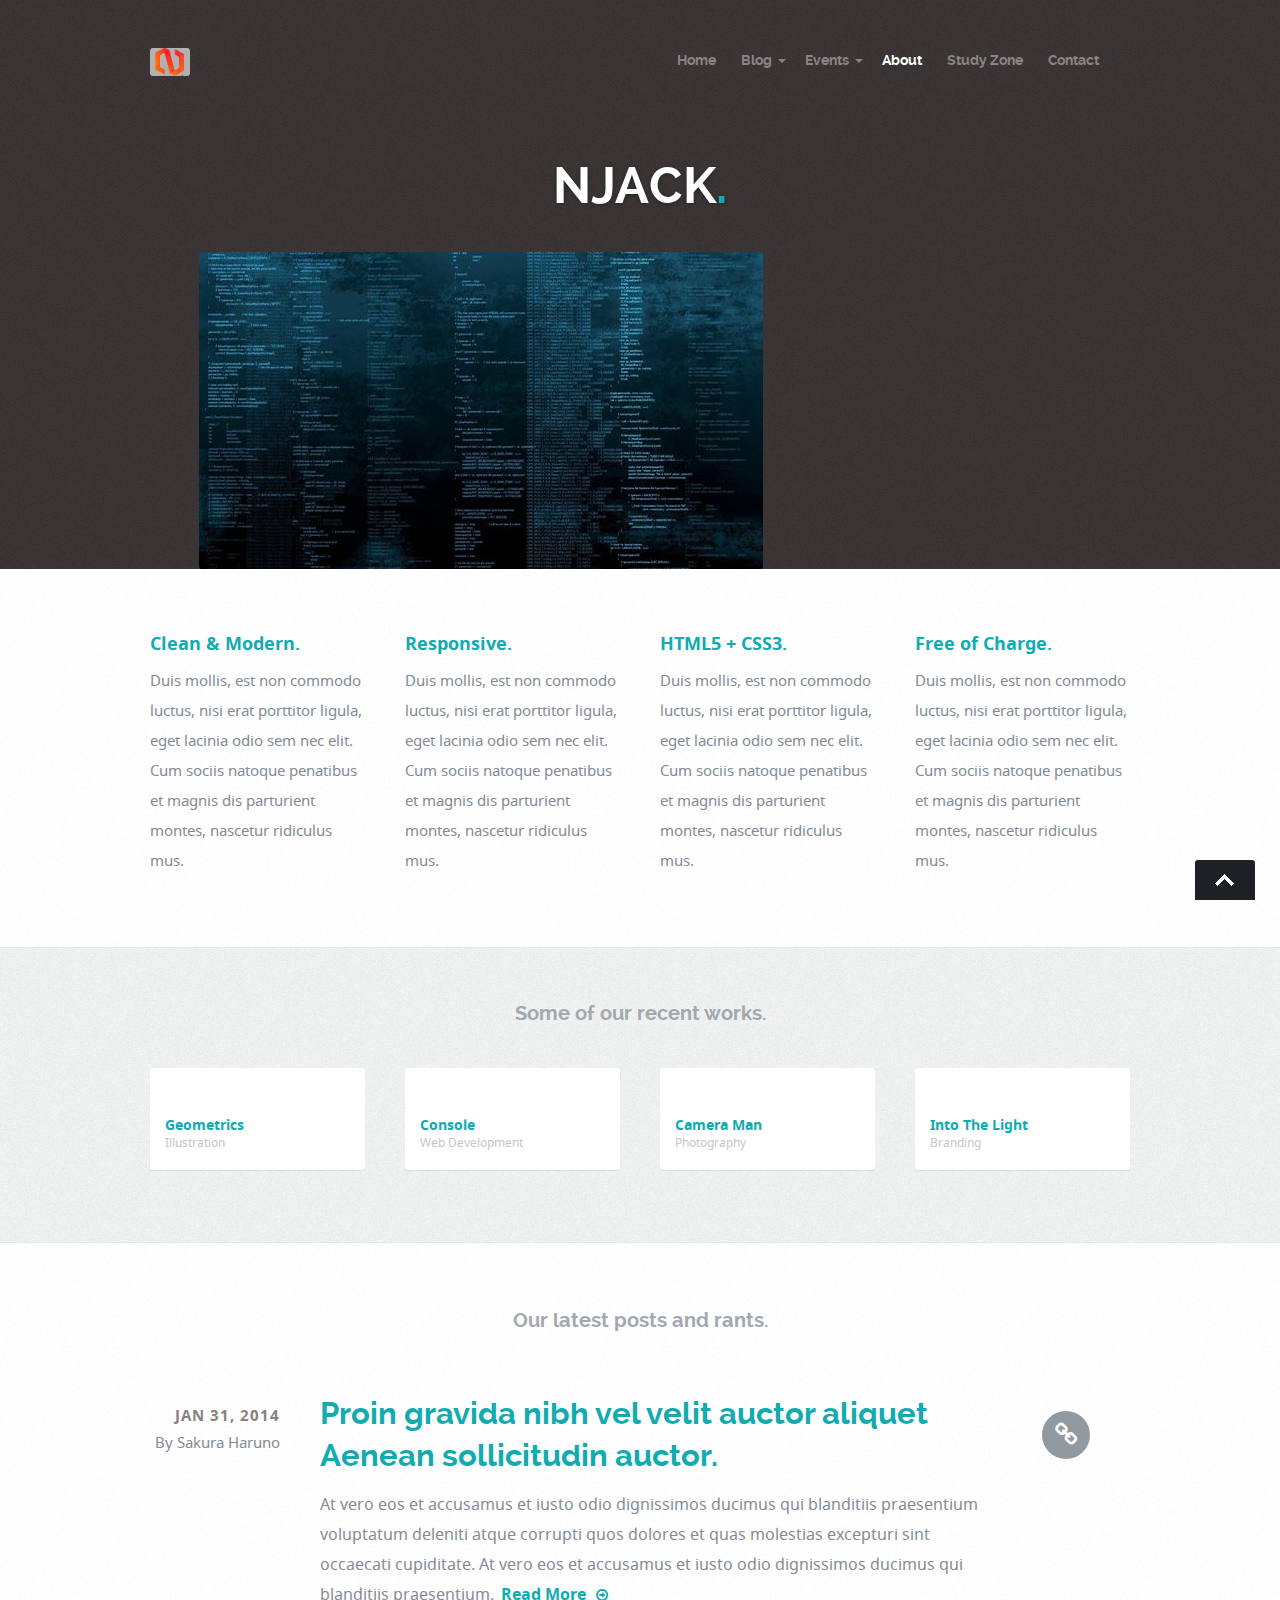
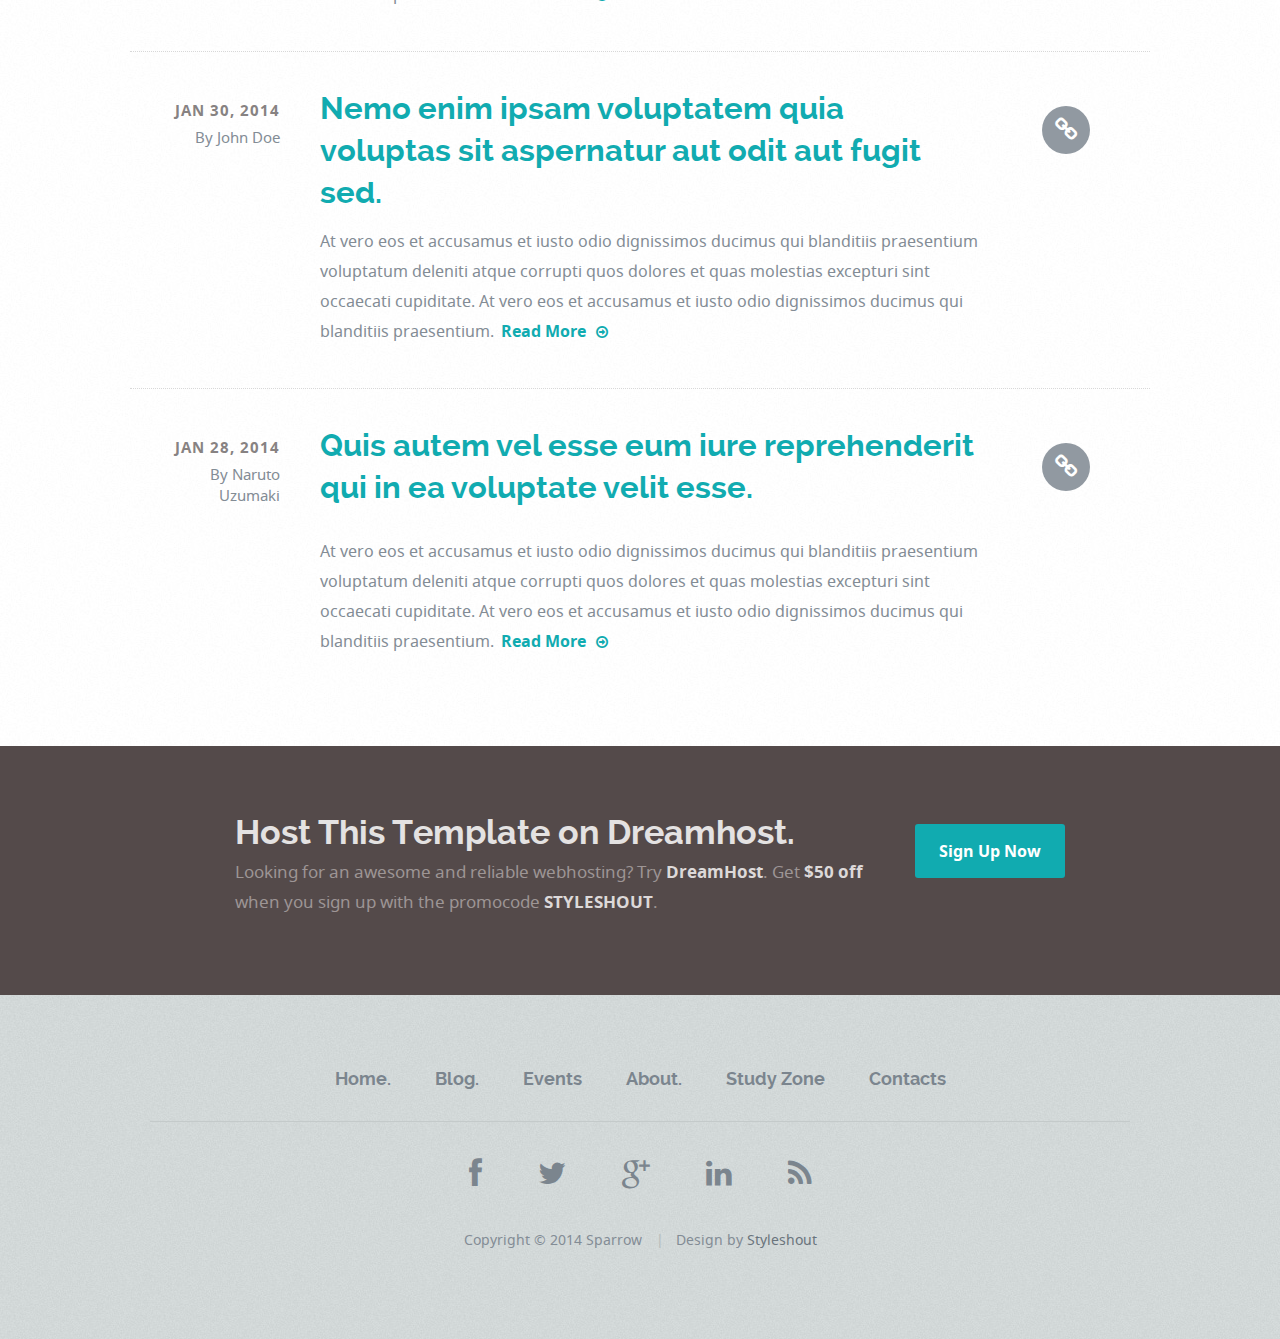
==== sparrow/index.html @ 799240e3 "Putting up the code on github" ====
<!DOCTYPE html>
<!--[if lt IE 8 ]><html class="no-js ie ie7" lang="en"> <![endif]-->
<!--[if IE 8 ]><html class="no-js ie ie8" lang="en"> <![endif]-->
<!--[if (gte IE 8)|!(IE)]><!--><html class="no-js" lang="en"> <!--<![endif]-->
<head>

   <!--- Basic Page Needs
   ================================================== -->
   <meta charset="utf-8">
	<title>NJACK</title>
	<meta name="description" content="">
	<meta name="author" content="">

   <!-- Mobile Specific Metas
   ================================================== -->
	<meta name="viewport" content="width=device-width, initial-scale=1, maximum-scale=1">

	<!-- CSS
    ================================================== -->
   <link rel="stylesheet" href="css/default.css">
	<link rel="stylesheet" href="css/layout.css">
   <link rel="stylesheet" href="css/media-queries.css">

   <!-- Script
   ================================================== -->
	<script src="js/modernizr.js"></script>

   <!-- Favicons
	================================================== -->
	<link rel="shortcut icon" href="favicon.ico" > 

</head>

<body>

   <!-- Header
   ================================================== -->
   <header>

      <div class="row">

         <div class="twelve columns">

            <div class="logo">
               <a href="index.html"><img alt="" src="images/njack_logo.png"></a>
            </div>

            <nav id="nav-wrap">

               <a class="mobile-btn" href="#nav-wrap" title="Show navigation">Show navigation</a>
	            <a class="mobile-btn" href="#" title="Hide navigation">Hide navigation</a>

               <ul id="nav" class="nav">

	               <li><a href="index.html">Home</a></li>
                   <li><span><a href="blog.html">Blog</a></span>
                     <ul>
                        <li><a href="blog.html">Blog Index</a></li>
                        <li><a href="single.html">Post</a></li>
                     </ul>
                  </li>
                  <li><span><a href="portfolio-index.html">Events</a></span>
                     <ul>
                        <li><a href="portfolio-index.html">Events Index</a></li>
                        <li><a href="portfolio.html">Detailed Event</a></li>
                     </ul>
                  </li>
	               <li class="current"><a href="about.html">About</a></li>
                   <li><a href="styles.html">Study Zone</a></li>
                  <li><a href="contact.html">Contact</a></li>
               </ul> <!-- end #nav -->

            </nav> <!-- end #nav-wrap -->

         </div>

      </div>

   </header> <!-- Header End -->

   <!-- Intro Section
   ================================================== -->
   <section id="intro">

      <!-- Flexslider Start-->
	   <div id="intro-slider" class="flexslider">

		   <ul class="slides">

			   <!-- Slide -->
			   <li>
				   <div class="row">
					   <div class="twelve columns">
						   <div class="slider-text">
							   <h1>NJACK<span>.</span></h1>
							  <!-- <p>Aenean condimentum, lacus sit amet luctus lobortis, dolores et quas molestias excepturi
                        enim tellus ultrices elit, amet consequat enim elit noneas sit amet luctu. lacus sit amet luctus lobortis, dolores et quas molestias excepturi
                        enim tellus ultrices elit.</p>-->
						   </div>
                     <div class="slider-image">
                        <img src="images/sliders/wallpaper1.jpg" alt="" />
                     </div>
					   </div>
				   </div>
			   </li>

            <!-- Slide -->
			   <li>
				   <div class="row">
					   <div class="twelve columns">
						   <div class="slider-text">
							   <h1>Not Just Another Computer Science Klub <span>.</span></h1>
							   <!--<p>At vero eos et accusamus et iusto odio dignissimos ducimus qui blanditiis praesentium voluptatum
                        deleniti eos et accusamus. amet consequat enim elit noneas sit amet luctu. lacus sit amet luctus lobortis.
                        Aenean condimentum, lacus sit amet luctus.</p>-->
						   </div>
                     <div class="slider-image">
                        <img src="images/sliders/wallpaper_@.jpg" alt="" />
                     </div>
					   </div>
				   </div>
			   </li>

		   </ul>

	   </div> <!-- Flexslider End-->

   </section> <!-- Intro Section End-->

   <!-- Info Section
   ================================================== -->
   <section id="info">

      <div class="row">

         <div class="bgrid-quarters s-bgrid-halves">

           <div class="columns">
              <h2>Clean & Modern.</h2>

              <p>Duis mollis, est non commodo luctus, nisi erat porttitor ligula, eget lacinia odio sem nec elit.
              Cum sociis natoque penatibus et magnis dis parturient montes, nascetur ridiculus mus.
              </p>
           </div>

           <div class="columns">
              <h2>Responsive.</h2>

              <p>Duis mollis, est non commodo luctus, nisi erat porttitor ligula, eget lacinia odio sem nec elit.
              Cum sociis natoque penatibus et magnis dis parturient montes, nascetur ridiculus mus.
              </p>
           </div>

           <div class="columns s-first">
              <h2>HTML5 + CSS3.</h2>

              <p>Duis mollis, est non commodo luctus, nisi erat porttitor ligula, eget lacinia odio sem nec elit.
              Cum sociis natoque penatibus et magnis dis parturient montes, nascetur ridiculus mus.
              </p>
           </div>

           <div class="columns">
              <h2>Free of Charge.</h2>

              <p>Duis mollis, est non commodo luctus, nisi erat porttitor ligula, eget lacinia odio sem nec elit.
              Cum sociis natoque penatibus et magnis dis parturient montes, nascetur ridiculus mus.
              </p>
           </div>

           </div>

      </div>

   </section> <!-- Info Section End-->

   <!-- Works Section
   ================================================== -->
   <section id="works">

      <div class="row">

         <div class="twelve columns align-center">
            <h1>Some of our recent works.</h1>
         </div>

         <div id="portfolio-wrapper" class="bgrid-quarters s-bgrid-halves">

    		   <div class="columns portfolio-item">
               <div class="item-wrap">
    				   <a href="portfolio.html">
                     <img alt="" src="images/portfolio/geometrics.jpg">
                     <div class="overlay"></div>
                     <div class="link-icon"><i class="fa fa-link"></i></div>
                  </a>
    					<div class="portfolio-item-meta">
    					   <h5><a href="portfolio.html">Geometrics</a></h5>
                     <p>Illustration</p>
    					</div>
               </div>
    			</div>

            <div class="columns portfolio-item">
               <div class="item-wrap">
    				   <a href="portfolio.html">
                     <img alt="" src="images/portfolio/console.jpg">
                     <div class="overlay"></div>
                     <div class="link-icon"><i class="fa fa-link"></i></div>
                  </a>
    					<div class="portfolio-item-meta">
    					   <h5><a href="portfolio.html">Console</a></h5>
                     <p>Web Development</p>
    					</div>
               </div>
    			</div>

            <div class="columns portfolio-item s-first">
               <div class="item-wrap">
    				   <a href="portfolio.html">
                     <img alt="" src="images/portfolio/camera-man.jpg">
                     <div class="overlay"></div>
                     <div class="link-icon"><i class="fa fa-link"></i></div>
                  </a>
    					<div class="portfolio-item-meta">
    					   <h5><a href="portfolio.html">Camera Man</a></h5>
                     <p>Photography</p>
    					</div>
               </div>
    			</div>

            <div class="columns portfolio-item">
               <div class="item-wrap">
    				   <a href="portfolio.html">
                     <img alt="" src="images/portfolio/into-the-light.jpg">
                     <div class="overlay"></div>
                     <div class="link-icon"><i class="fa fa-link"></i></div>
                  </a>
    					<div class="portfolio-item-meta">
    					   <h5><a href="portfolio.html">Into The Light</a></h5>
                     <p>Branding</p>
    					</div>
               </div>
    			</div>

         </div>

      </div>

   </section> <!-- Works Section End-->

   <!-- Journal Section
   ================================================== -->
   <section id="journal">

      <div class="row">
         <div class="twelve columns align-center">
            <h1>Our latest posts and rants.</h1>
         </div>
      </div>

      <div class="blog-entries">

         <!-- Entry -->
         <article class="row entry">

            <div class="entry-header">

               <div class="permalink">
                  <a href="single.html"><i class="fa fa-link"></i></a>
               </div>

               <div class="ten columns entry-title pull-right">
                  <h3><a href="single.html">Proin gravida nibh vel velit auctor aliquet Aenean sollicitudin auctor.</a></h3>
               </div>

               <div class="two columns post-meta end">
                  <p>
                  <time datetime="2014-01-31" class="post-date" pubdate="">Jan 31, 2014</time>
                  <span class="dauthor">By Sakura Haruno</span>
                  </p>
               </div>

            </div>

            <div class="ten columns offset-2 post-content">
               <p>At vero eos et accusamus et iusto odio dignissimos ducimus qui blanditiis praesentium voluptatum
               deleniti atque corrupti quos dolores et quas molestias excepturi sint occaecati cupiditate.
               At vero eos et accusamus et iusto odio dignissimos ducimus qui blanditiis praesentium.
               <a class="more-link" href="single.html">Read More<i class="fa fa-arrow-circle-o-right"></i></a></p>
            </div>

         </article> <!-- Entry End -->

         <!-- Entry -->
         <article class="row entry">

            <div class="entry-header">

               <div class="permalink">
                  <a href="single.html"><i class="fa fa-link"></i></a>
               </div>

               <div class="ten columns entry-title pull-right">
                  <h3><a href="single.html">Nemo enim ipsam voluptatem quia voluptas sit aspernatur aut odit aut fugit sed.</a></h3>
               </div>

               <div class="two columns post-meta end">
                  <p>
                  <time datetime="2014-01-29" class="post-date" pubdate="">Jan 30, 2014</time>
                  <span class="dauthor">By John Doe</span>
                  </p>
               </div>

            </div>

            <div class="ten columns offset-2 post-content">
               <p>At vero eos et accusamus et iusto odio dignissimos ducimus qui blanditiis praesentium voluptatum
               deleniti atque corrupti quos dolores et quas molestias excepturi sint occaecati cupiditate.
               At vero eos et accusamus et iusto odio dignissimos ducimus qui blanditiis praesentium.
               <a class="more-link" href="single.html">Read More<i class="fa fa-arrow-circle-o-right"></i></a></p>
            </div>

         </article> <!-- Entry End -->

         <!-- Entry -->
         <article class="row entry">

            <div class="entry-header">

               <div class="permalink">
                  <a href="single.html"><i class="fa fa-link"></i></a>
               </div>

               <div class="ten columns entry-title pull-right">
                  <h3><a href="blog-single.html">Quis autem vel esse eum iure reprehenderit qui in ea voluptate velit esse.</a></h3>
               </div>

               <div class="two columns post-meta end">
                  <p>
                  <time datetime="2014-01-28" class="post-date" pubdate="">Jan 28, 2014</time>
                  <span class="dauthor">By Naruto Uzumaki</span>
                  </p>
               </div>

            </div>

            <div class="ten columns offset-2 post-content">
               <p>At vero eos et accusamus et iusto odio dignissimos ducimus qui blanditiis praesentium voluptatum
               deleniti atque corrupti quos dolores et quas molestias excepturi sint occaecati cupiditate.
               At vero eos et accusamus et iusto odio dignissimos ducimus qui blanditiis praesentium.
               <a class="more-link" href="single.html">Read More<i class="fa fa-arrow-circle-o-right"></i></a></p>
            </div>

         </article> <!-- Entry End -->

      </div> <!-- Entries End -->

   </section> <!-- Journal Section End-->

   <!-- Call-To-Action Section
   ================================================== -->
   <section id="call-to-action">

      <div class="row">

         <div class="eight columns offset-1">

            <h1><a href="http://www.dreamhost.com/r.cgi?287326|STYLESHOUT">Host This Template on Dreamhost.</a></h1>
            <p>Looking for an awesome and reliable webhosting? Try <a href="http://www.dreamhost.com/r.cgi?287326|STYLESHOUT"><span>DreamHost</span></a>.
					Get <span>$50 off</span> when you sign up with the promocode <span>STYLESHOUT</span>. 
					<!-- Simply type	the promocode in the box labeled “Promo Code” when placing your order. --></p>

         </div>

         <div class="three columns action">

            <a href="http://www.dreamhost.com/r.cgi?287326|STYLESHOUT" class="button">Sign Up Now</a>

         </div>

      </div>

   </section> <!-- Call-To-Action Section End-->

   <!-- footer
   ================================================== -->
   <footer>

      <div class="row">

         <div class="twelve columns">

            <ul class="footer-nav">
					<li><a href="#">Home.</a></li>
              	<li><a href="#">Blog.</a></li>
              	<li><a href="#">Events</a></li>
              	<li><a href="#">About.</a></li>
              	<li><a href="#">Study Zone</a></li>
               <li><a href="#">Contacts</a></li>
            </ul>

            <ul class="footer-social">
               <li><a href="#"><i class="fa fa-facebook"></i></a></li>
               <li><a href="#"><i class="fa fa-twitter"></i></a></li>
               <li><a href="#"><i class="fa fa-google-plus"></i></a></li>
               <li><a href="#"><i class="fa fa-linkedin"></i></a></li>
               <li><a href="#"><i class="fa fa-rss"></i></a></li>
            </ul>

            <ul class="copyright">
               <li>Copyright &copy; 2014 Sparrow</li> 
               <li>Design by <a href="http://www.styleshout.com/">Styleshout</a></li>               
            </ul>

         </div>

         <div id="go-top" style="display: block;"><a title="Back to Top" href="#">Go To Top</a></div>

      </div>

   </footer> <!-- Footer End-->

   <!-- Java Script
   ================================================== -->
   <script src="http://ajax.googleapis.com/ajax/libs/jquery/1.10.2/jquery.min.js"></script>
   <script>window.jQuery || document.write('<script src="js/jquery-1.10.2.min.js"><\/script>')</script>
   <script type="text/javascript" src="js/jquery-migrate-1.2.1.min.js"></script>

   <script src="js/jquery.flexslider.js"></script>
   <script src="js/doubletaptogo.js"></script>
   <script src="js/init.js"></script>

</body>

</html>
---- sparrow/css/default.css ----
/*
=====================================================================
*   Sparrow v1.0 Default Stylesheet
*   url: styleshout.com
*   02-07-2014
=====================================================================

TOC:
a. Webfonts and Icon fonts
b. Reset
c. Default Styles
   1. Basic
   2. Typography
   3. Links
   4. Images
   5. Buttons
   6. Forms
d. Grid
e. Others
   1. Clearing
   2. Misc

=====================================================================  */

/* ------------------------------------------------------------------ */
/* a. Webfonts and Icon fonts
 ------------------------------------------------------------------ */

@import url("fonts.css");
@import url("font-awesome/css/font-awesome.min.css");

/* ------------------------------------------------------------------
/* b. Reset
      Adapted from:
      Normalize.css - https://github.com/necolas/normalize.css/
      HTML5 Doctor Reset - html5doctor.com/html-5-reset-stylesheet/
/* ------------------------------------------------------------------ */

html, body, div, span, object, iframe,
h1, h2, h3, h4, h5, h6, p, blockquote, pre,
abbr, address, cite, code,
del, dfn, em, img, ins, kbd, q, samp,
small, strong, sub, sup, var,
b, i,
dl, dt, dd, ol, ul, li,
fieldset, form, label, legend,
table, caption, tbody, tfoot, thead, tr, th, td,
article, aside, canvas, details, figcaption, figure,
footer, header, hgroup, menu, nav, section, summary,
time, mark, audio, video {
   margin: 0;
   padding: 0;
   border: 0;
   outline: 0;
   font-size: 100%;
   vertical-align: baseline;
   background: transparent;
}

article,aside,details,figcaption,figure,
footer,header,hgroup,menu,nav,section {
   display: block;
}

audio,
canvas,
video {
   display: inline-block;
}

audio:not([controls]) {
   display: none;
   height: 0;
}

[hidden] { display: none; }

code, kbd, pre, samp {
   font-family: monospace, serif;
   font-size: 1em;
}

pre {
   white-space: pre;
   white-space: pre-wrap;
   word-wrap: break-word;
}

blockquote, q { quotes: &#8220 &#8220; }

blockquote:before, blockquote:after,
q:before, q:after {
   content: '';
   content: none;
}

ins {
   background-color: #ff9;
   color: #000;
   text-decoration: none;
}

mark {
   background-color: #A7F4F6;
   color: #555;
}

del { text-decoration: line-through; }

abbr[title], dfn[title] {
   border-bottom: 1px dotted;
   cursor: help;
}

table {
   border-collapse: collapse;
   border-spacing: 0;
}


/* ------------------------------------------------------------------ */
/* c. Default and Basic Styles
      Adapted from:
      Skeleton CSS Framework - http://www.getskeleton.com/
      Typeplate Typographic Starter Kit - http://typeplate.com/
/* ------------------------------------------------------------------ */

/*  1. Basic  ------------------------------------------------------- */

*,
*:before,
*:after {
   -moz-box-sizing: border-box;
   -webkit-box-sizing: border-box;
   box-sizing: border-box;
}

html { font-size: 62.5%; }

body {
   background: #fff;
   font-family: notosans-regular, sans-serif;
   font-size: 15px;
   line-height: 30px;
	color: #838C95;

   -webkit-font-smoothing: antialiased; /* Fix for webkit rendering */
	-webkit-text-size-adjust: 100%;
}

/*  2. Typography
       Vertical rhythm with leading derived from 6
--------------------------------------------------------------------- */

h1, h2, h3, h4, h5, h6 {
   color: #313131;
	font-family: raleway-bold, sans-serif;
}
h1 a, h2 a, h3 a, h4 a, h5 a, h6 a { font-weight: inherit; }
h1 { font-size: 42px; line-height: 48px; margin-bottom: 12px;}
h2 { font-size: 30px; line-height: 42px; margin-bottom: 6px; }
h3 { font-size: 24px; line-height: 30px; margin-bottom: 12px; }
h4 { font-size: 21px; line-height: 30px; margin-bottom: 6px; }
h5 { font-size: 18px; line-height: 30px; }
h6 { font-size: 14px; line-height: 30px; }
.subheader { }

p { margin: 0 0 30px 0; }
p img { margin: 0; }
p.lead {
   font: 20px/36px raleway-regular, sans-serif;
   margin-bottom: 18px;
   color: #9FA5AD;
}

/* for 'em' and 'strong' tags, font-size and line-height should be same with
the body tag due to rendering problems in some browsers */
em { font: 15px/30px notosans-italic, sans-serif; }
strong, b { font: 15px/30px notosans-bold, sans-serif; }
small { font-size: 11px; line-height: inherit; }

/*	Blockquotes */
blockquote {
   margin: 30px 0px;
   padding-left: 40px;
   position: relative;
}
blockquote:before {
   content: "\201C";
   opacity: 0.45;
   font-size: 80px;
   line-height: 0px;
   margin: 0;
   font-family: arial, sans-serif;

   position: absolute;
   top:  30px;
	left: 0;
}
blockquote p {
   font-family: georgia, serif;
   font-style: italic;
   padding: 0;
   font-size: 18px;
   line-height: 30px;
}
blockquote cite {
   display: block;
   font-size: 12px;
   font-style: normal;
   line-height: 18px;
}
blockquote cite:before { content: "\2014 \0020"; }
blockquote cite a,
blockquote cite a:visited { color: #8B9798; border: none }

/* ---------------------------------------------------------------------
/*  Pull Quotes Markup
/*
    <aside class="pull-quote">
		<blockquote>
			<p></p>
		</blockquote>
	 </aside>
/*
/* --------------------------------------------------------------------- */
.pull-quote {
   position: relative;
	padding: 18px 30px 18px 0px;
}
.pull-quote:before,
.pull-quote:after {
	height: 1em;
	opacity: 0.45;
	position: absolute;
	font-size: 80px;
   font-family: Arial, Sans-Serif;
}
.pull-quote:before {
	content: "\201C";
	top:  33px;
	left: 0;
}
.pull-quote:after {
	content: '\201D';
	bottom: -33px;
	right: 0;
}
.pull-quote blockquote {
   margin: 0;
}
.pull-quote blockquote:before {
   content: none;
}

/* Abbreviations */
abbr {
   font-family: notosans-bold, sans-serif;
	font-variant: small-caps;
	text-transform: lowercase;
   letter-spacing: .5px;
	color: gray;
}
abbr:hover { cursor: help; }

/* drop cap */
.drop-cap:first-letter {
	float: left;
	margin: 0;
	padding: 14px 6px 0 0;
	font-size: 84px;
	font-family: /* Copperplate */ raleway-bold, sans-serif;
   line-height: 60px;
	text-indent: 0;
	background: transparent;
	color: inherit;
}

hr { border: solid #E3E3E3; border-width: 1px 0 0; clear: both; margin: 11px 0 30px; height: 0; }


/*  3. Links  ------------------------------------------------------- */

a, a:visited {
   text-decoration: none;
   outline: 0;
   color: #11ABB0;

   -webkit-transition: color .3s ease-in-out;
   -moz-transition: color .3s ease-in-out;
   -o-transition: color .3s ease-in-out;
   transition: color .3s ease-in-out;
}
a:hover, a:focus { color: #313131; }
p a, p a:visited { line-height: inherit; }


/*  4. List  --------------------------------------------------------- */

ul, ol { margin-bottom: 24px; margin-top: 12px; }
ul { list-style: none outside; }
ol { list-style: decimal; }
ol, ul.square, ul.circle, ul.disc { margin-left: 30px; }
ul.square { list-style: square outside; }
ul.circle { list-style: circle outside; }
ul.disc { list-style: disc outside; }
ul ul, ul ol,
ol ol, ol ul { margin: 6px 0 6px 30px; }
ul ul li, ul ol li,
ol ol li, ol ul li { margin-bottom: 6px; }
li { line-height: 18px; margin-bottom: 12px; }
ul.large li { }
li p { }

/* ---------------------------------------------------------------------
/*  Stats Tab Markup

    <ul class="stats-tabs">
		<li><a href="#">[value]<b>[name]</b></a></li>
	 </ul>

    Extend this object into your markup.
/*
/* --------------------------------------------------------------------- */
.stats-tabs {
   padding: 0;
   margin: 24px 0;
}
.stats-tabs li {
	display: inline-block;
	margin: 0 10px 18px 0;
	padding: 0 10px 0 0;
	border-right: 1px solid #ccc;
}
.stats-tabs li:last-child {
	margin: 0;
	padding: 0;
	border: none;
}
.stats-tabs li a {
	display: inline-block;
	font-size: 22px;
	font-family: notosans-bold, sans-serif;
   border: none;
   color: #313131;
}
.stats-tabs li a:hover {
   color:#11ABB0;
}
.stats-tabs li a b {
	display: block;
	margin: 6px 0 0 0;
	font-size: 13px;
	font-family: notosans-regular, sans-serif;
   color: #8B9798;
}

/* definition list */
dl { margin: 12px 0; }
dt { margin: 0; color:#11ABB0; }
dd { margin: 0 0 0 20px; }

/* Lining Definition Style Markup */
.lining dt,
.lining dd {
	display: inline;
	margin: 0;
}
.lining dt + dt:before,
.lining dd + dt:before {
	content: "\A";
	white-space: pre;
}
.lining dd + dd:before {
	content: ", ";
}
.lining dd:before {
	content: ": ";
	margin-left: -0.2em;
}

/* Dictionary Definition Style Markup */
.dictionary-style dt {
	display: inline;
	counter-reset: definitions;
}
.dictionary-style dt + dt:before {
	content: ", ";
	margin-left: -0.2em;
}
.dictionary-style dd {
	display: block;
	counter-increment: definitions;
}
.dictionary-style dd:before {
	content: counter(definitions, decimal) ". ";
}

/* Pagination */
.pagination {
   margin: 36px auto;
   text-align: center;
}
.pagination ul li {
   display: inline-block;
   margin: 0;
   padding: 0;
}
.pagination .page-numbers {
   font: 15px/18px notosans-bold, sans-serif;
   display: inline-block;
   padding: 6px 10px;
   margin-right: 3px;
   margin-bottom: 6px;
	color: #6E757C;
	background-color: #E6E8EB;

	-webkit-transition: all 200ms ease-in-out;
	-moz-transition: all 200ms ease-in-out;
	-o-transition: all 200ms ease-in-out;
	-ms-transition: all 200ms ease-in-out;
	transition: all 200ms ease-in-out;

   -moz-border-radius: 3px;
   -webkit-border-radius: 3px;
   -khtml-border-radius: 3px;
	border-radius: 3px;
}
.pagination .page-numbers:hover {
   background: #838A91;
   color: #fff;
}
.pagination .current,
.pagination .current:hover {
   background-color: #11ABB0;
   color: #fff;
}
.pagination .inactive,
.pagination .inactive:hover {
   background-color: #E6E8EB;
	color: #A9ADB2;
}
.pagination .prev, .pagination .next {}

/*  5. Images  --------------------------------------------------------- */

img {
   max-width: 100%;
   height: auto;
}
img.pull-right { margin: 12px 0px 0px 18px; }
img.pull-left { margin: 12px 18px 0px 0px; }

/*  6. Buttons  --------------------------------------------------------- */

.button,
.button:visited,
button,
input[type="submit"],
input[type="reset"],
input[type="button"] {
   font: 16px/30px notosans-bold, sans-serif;
   background: #11ABB0;
   display: inline-block;
	text-decoration: none;
   letter-spacing: 0;
   color: #fff;
	padding: 12px 24px;
	margin-bottom: 18px;
   border: none;
   cursor: pointer;
   height: auto;

   -webkit-transition: all .2s ease-in-out;
	-moz-transition: all .2s ease-in-out;
	-o-transition: all .2s ease-in-out;
	-ms-transition: all .2s ease-in-out;
	transition: all .2s ease-in-out;

   -moz-border-radius: 3px;
   -webkit-border-radius: 3px;
   -khtml-border-radius: 3px;
   border-radius: 3px;
}

.button:hover,
button:hover,
input[type="submit"]:hover,
input[type="reset"]:hover,
input[type="button"]:hover {
   background: #3d4145;
   color: #fff;
}

.button:active,
button:active,
input[type="submit"]:active,
input[type="reset"]:active,
input[type="button"]:active {
   background: #3d4145;
   color: #fff;
}

.button.full-width,
button.full-width,
input[type="submit"].full-width,
input[type="reset"].full-width,
input[type="button"].full-width {
	width: 100%;
	padding-left: 0 !important;
	padding-right: 0 !important;
	text-align: center;
}

/* Fix for odd Mozilla border & padding issues */
button::-moz-focus-inner,
input::-moz-focus-inner {
    border: 0;
    padding: 0;
}


/*  7. Forms  --------------------------------------------------------- */

form { margin-bottom: 24px; }
fieldset { margin-bottom: 24px; }

input[type="text"],
input[type="password"],
input[type="email"],
textarea,
select {
   display: block;
   padding: 18px 15px;
   margin: 0 0 24px 0;
   border: 0;
   outline: none;
   vertical-align: middle;
   min-width: 260px;
	max-width: 100%;
   font-size: 15px;
   line-height: 24px;
	color: #647373;
	background: #D3D9D9;

   -moz-border-radius: 3px;
	-webkit-border-radius: 3px;
	-khtml-border-radius: 3px;
	border-radius: 3px;
}

/* select { padding: 0;
   width: 220px;
   } */

input[type="text"]:focus,
input[type="password"]:focus,
input[type="email"]:focus,
textarea:focus {
   color: #B3B7BC;
	background-color: #3d4145;
}

textarea { min-height: 200px; }

label,
legend {
   font: 16px/24px notosans-bold, sans-serif;
	margin: 12px 0;
   color: #3d4145;
   display: block;
}
label span,
legend span {
	color: #8B9798;
   font: 14px/24px notosans-regular, sans-serif;
}

input[type="checkbox"],
input[type="radio"] {
    font-size: 15px;
    color: #737373;
}

input[type="checkbox"] { display: inline; }

/* ------------------------------------------------------------------ */
/* d. Grid
---------------------------------------------------------------------
   gutter = 40px.
/* ------------------------------------------------------------------ */

/* default
--------------------------------------------------------------- */
.row {
   width: 96%;
   max-width: 1020px;
   margin: 0 auto;
}
/* fixed width for IE8 */
.ie .row { width: 1000px ; }

.narrow .row { max-width: 980px; }

.row .row { width: auto; max-width: none; margin: 0 -20px; }

/* row clearing */
.row:before,
.row:after {
    content: " ";
    display: table;
}
.row:after {
    clear: both;
}

.column, .columns {
   position: relative;
   padding: 0 20px;
   min-height: 1px;
   float: left;
}
.column.centered, .columns.centered  {
    float: none;
    margin: 0 auto;
}

/* removed gutters */
.row.collapsed > .column,
.row.collapsed > .columns,
.column.collapsed, .columns.collapsed  { padding: 0; }

[class*="column"] + [class*="column"]:last-child { float: right; }
[class*="column"] + [class*="column"].end { float: right; }

/* column widths */
.row .one         { width: 8.33333%; }
.row .two         { width: 16.66667%; }
.row .three       { width: 25%; }
.row .four        { width: 33.33333%; }
.row .five        { width: 41.66667%; }
.row .six         { width: 50%; }
.row .seven       { width: 58.33333%; }
.row .eight       { width: 66.66667%; }
.row .nine        { width: 75%; }
.row .ten         { width: 83.33333%; }
.row .eleven      { width: 91.66667%; }
.row .twelve      { width: 100%; }

/* Offsets */
.row .offset-1    { margin-left: 8.33333%; }
.row .offset-2    { margin-left: 16.66667%; }
.row .offset-3    { margin-left: 25%; }
.row .offset-4    { margin-left: 33.33333%; }
.row .offset-5    { margin-left: 41.66667%; }
.row .offset-6    { margin-left: 50%; }
.row .offset-7    { margin-left: 58.33333%; }
.row .offset-8    { margin-left: 66.66667%; }
.row .offset-9    { margin-left: 75%; }
.row .offset-10   { margin-left: 83.33333%; }
.row .offset-11   { margin-left: 91.66667%; }

/* Push/Pull */
.row .push-1      { left: 8.33333%; }
.row .pull-1      { right: 8.33333%; }
.row .push-2      { left: 16.66667%; 	}
.row .pull-2      { right: 16.66667%; }
.row .push-3      { left: 25%; }
.row .pull-3      { right: 25%;	}
.row .push-4      { left: 33.33333%; }
.row .pull-4      { right: 33.33333%; }
.row .push-5      { left: 41.66667%; }
.row .pull-5      { right: 41.66667%; }
.row .push-6      { left: 50%; }
.row .pull-6      { right: 50%; }
.row .push-7      { left: 58.33333%; }
.row .pull-7      { right: 58.33333%; }
.row .push-8      { left: 66.66667%; 	}
.row .pull-8      { right: 66.66667%; }
.row .push-9      { left: 75%; }
.row .pull-9      { right: 75%; }
.row .push-10     { left: 83.33333%; }
.row .pull-10     { right: 83.33333%; }
.row .push-11     { left: 91.66667%; }
.row .pull-11     { right: 91.66667%; }

/* block grids
--------------------------------------------------------------------- */
.bgrid-sixths [class*="column"]   { width: 16.66667%; }
.bgrid-quarters [class*="column"] { width: 25%; }
.bgrid-thirds [class*="column"]   { width: 33.33333%; }
.bgrid-halves [class*="column"]   { width: 50%; }

[class*="bgrid"] [class*="column"] + [class*="column"]:last-child { float: left; }

/* Left clearing for block grid columns - columns that changes width in
different screen sizes. Allows columns with different heights to align
properly.
--------------------------------------------------------------------- */
.first { clear: left; }   /* first column in default screen */
.s-first { clear: none; } /* first column in smaller screens */

/* smaller screens
--------------------------------------------------------------- */
@media only screen and (max-width: 900px) {

   /* block grids on small screens */
   .s-bgrid-sixths [class*="column"]   { width: 16.66667%; }
   .s-bgrid-quarters [class*="column"] { width: 25%; }
   .s-bgrid-thirds [class*="column"]   { width: 33.33333%; }
   .s-bgrid-halves [class*="column"]   { width: 50%; }

   /* block grids left clearing */
   .first { clear: none; }
   .s-first { clear: left; }

}

/* mobile wide/smaller tablets
--------------------------------------------------------------- */
@media only screen and (max-width: 767px) {

   .row {
	   width: 480px;
	   margin: 0 auto;
      padding: 0;
	}
   .column, .columns {
	   width: auto !important;
	   float: none;
	   margin-left: 0;
	   margin-right: 0;
      padding: 0 30px;
   }
   .row .row { width: auto; max-width: none; margin: 0 -30px; }

   [class*="column"] + [class*="column"]:last-child { float: none; }
   [class*="bgrid"] [class*="column"] + [class*="column"]:last-child { float: none; }

   /* Offsets */
   .row .offset-1    { margin-left: 0%; }
   .row .offset-2    { margin-left: 0%; }
   .row .offset-3    { margin-left: 0%; }
   .row .offset-4    { margin-left: 0%; }
   .row .offset-5    { margin-left: 0%; }
   .row .offset-6    { margin-left: 0%; }
   .row .offset-7    { margin-left: 0%; }
   .row .offset-8    { margin-left: 0%; }
   .row .offset-9    { margin-left: 0%; }
   .row .offset-10   { margin-left: 0%; }
   .row .offset-11   { margin-left: 0%; }
}

/* mobile narrow
--------------------------------------------------------------- */
@media only screen and (max-width: 480px) {

   .row { width: auto; }

}

/* larger screens
--------------------------------------------------------------- */
@media screen and (min-width: 1200px) {

   .wide .row { max-width: 1180px; }

}

/* ------------------------------------------------------------------ */
/* e. Others
/* ------------------------------------------------------------------ */

/*  1. Clearing
    (http://nicolasgallagher.com/micro-clearfix-hack/
--------------------------------------------------------------------- */

.cf:before,
.cf:after {
    content: " ";
    display: table;
}
.cf:after {
    clear: both;
}

/*  2. Misc -------------------------------------------------------- */

.remove-bottom { margin-bottom: 0 !important; }
.half-bottom { margin-bottom: 12px !important; }
.add-bottom { margin-bottom: 24px !important; }
.no-border { border: none; }

.text-center  { text-align: center !important; }
.text-left    { text-align: left !important; }
.text-right   { text-align: right !important; }
.pull-left    { float: left !important; }
.pull-right   { float: right !important; }
.align-center {
	margin-left: auto !important;
	margin-right: auto !important;
	text-align: center !important;
}
---- sparrow/css/layout.css ----
/*
=====================================================================

*   Sparrow v1.0.1 Layout Stylesheet
*   url: styleshout.com
*   03-05-2014

=====================================================================

   TOC:
   a. Common Styles.
   b. Header Styles.
   c. Intro Section - Main Page.
   d. Info Section - Main Page.
   e. Works Section - Main Page.
   f. Journal Section - Main Page.
   g. Call-To-Action Section - Main Page.
   h. Tweets Section - Main Page.
   i. Blog.
   j. Porfolio.
   k. About.
   l. Contact.
   m. Footer.

===================================================================== */

/* ------------------------------------------------------------------ */
/* a. Common Styles
/* ------------------------------------------------------------------ */

body { background: #D2D8D8 url(../images/bg.jpg); }
img { border-radius: 3px; }
.content-outer { background: #fff }

/* page title */
#page-title {
   background: #383232 url(../images/header-bg.jpg);
   padding-top: 42px;
   padding-bottom: 54px;
}
#page-title h1 {
   font: 50px/60px raleway-bold, sans-serif;
   color: #fff;
   padding: 0;
   margin: 0 0 18px 0;
   text-shadow: 0px 1px 5px rgba(0, 0, 0, .3);
}
#page-title h1 span,
#page-title a { color: #11ABB0; }
#page-title p {
   font: 17px/36px notosans-regular, sans-serif;
   padding: 0;
   margin: 12px 5% 0;
   color: #b4a9a9;
   text-shadow: 0px 1px 2px rgba(0, 0, 0, .3);
}

/* page content */
#page-content {
   padding-top: 54px;
   padding-bottom: 54px;
   margin: 0 auto;
   width: 91.66667%;
}
/* page */
.page section {
   padding-top: 24px;
   padding-bottom: 12px;
}
.page h1, .title-heading {
   font: 39px/48px raleway-semibold, sans-serif;
   margin-bottom: 18px;
}

/* sidebar */
#sidebar {
   padding-top: 42px;
   padding-left: 18px;
}
#sidebar h5 {
   font: 18px/30px notosans-bold, sans-serif;
   font-weight: normal;
   margin-bottom: 6px;
}
#sidebar .widget { margin-bottom: 24px; }

/* Link list */
#sidebar .link-list {
   margin: 12px 0 18px 0;
   padding: 0;
}
#sidebar .link-list li {
   line-height: 24px;
}
#sidebar .link-list li a {
   border: none;
   color: #838C95;
}
#sidebar .link-list li a:hover {
   color: #313131;
}

/* tag cloud */
#sidebar .tagcloud {
   margin: 18px 0 18px -12px;
   padding: 0;
}
#sidebar .tagcloud a {
   font: bold 12px/24px notosans-regular , sans-serif !important;
   display: inline-block;
   float: left;
   margin: 0 0 12px 12px;
   padding: 6px 10px;
   position: relative;
   text-transform: uppercase;
   background: #D3D9D9;
	text-decoration: none;
   letter-spacing: 1px;
   color: #6D7E7E;

   -webkit-transition: all .2s ease-in-out;
	-moz-transition: all .2s ease-in-out;
	-o-transition: all .2s ease-in-out;
	-ms-transition: all .2s ease-in-out;
	transition: all .2s ease-in-out;

   border-radius: 3px;
}
#sidebar .tagcloud a:hover {
    color: #fff;
    background: #11ABB0;
}

/* Photostream */
#sidebar .photostream {
   list-style: none;
   margin: 18px 0 24px -15px;
   padding: 0;
   overflow: hidden;
}
#sidebar .photostream li {
   float: left;
   display: inline-block;
   margin: 0 0 15px 15px;
   padding: 0;
}
#sidebar .photostream li a { }
#sidebar .photostream li a img {
   border-radius: 3px;
   height: 54px;
   width: 54px;
   vertical-align: bottom;
}

/* search */
#sidebar .widget_search form {
   /*position: relative; */
   margin: 24px 0 36px 0;
}
#sidebar .widget .text-search {
	padding-right: 40px;
	border:none;
   width: 100%;
   min-width: 150px;

   border-radius: 3px;
}
#sidebar .widget .submit-search {
	background:url(../images/search-icon.png) no-repeat;
	border:none;
	cursor:pointer;
	width:18px;
	height:18px;
   margin: 0;
   padding: 0;

   float: right;
   position: relative;
   top: -60px;
   right: 18px;
   /*display: none !important;*/
}

#primary { }

/* ------------------------------------------------------------------ */
/* b. Header Styles
/* ------------------------------------------------------------------ */

header {
   height: 96px;
   width: 100%;
   background: #383232 url(../images/header-bg.jpg);
}

/* header logo */
header .logo {
   position: absolute;
   left: 20px;
   top: 48px;
}
header .logo a {
   display: block;
   margin: 0;
	padding: 0;
	border: none;
	outline: none;
   width: 113px;
   height: 24px;
}

/* primary navigation
--------------------------------------------------------------------- */
#nav-wrap ul, #nav-wrap li, #nav-wrap a {
	margin: 0;
	padding: 0;
	border: none;
	outline: none;
}

/* nav-wrap */
#nav-wrap {
	position: relative;
   font: 14px raleway-bold, sans-serif;
   float: right;
   margin-top: 36px;
   margin-right: 20px;
   z-index: 99999;
}

/* hide toggle button */
#nav-wrap > a.mobile-btn {
   display: none;
   border-radius: 3px;
}

ul#nav {
   min-height: 48px;
   width: auto;

   /* left align the menu */
   text-align: left;
}
ul#nav li {
	position: relative;
	list-style: none;
   height: 48px;
   display: inline-block;
}

/* Links */
ul#nav li a {

/* 8px padding top + 8px padding bottom + 32px line-height = 48px */

   display: inline-block;
   padding: 8px 11px;
   line-height: 32px;
	text-decoration: none;
   text-align: left;
   color: #8a8383;

	-webkit-transition: color .2s ease-in-out;
	-moz-transition: color .2s ease-in-out;
	-o-transition: color .2s ease-in-out;
	-ms-transition: color .2s ease-in-out;
	transition: color .2s ease-in-out;
}

ul#nav li a:active { background-color: transparent !important; }
ul#nav li:hover > a,
ul#nav li.current a { color: #fff; }

/* adds down arrow */
ul#nav span:after {
   width: 0;
	height: 0px;
	border: 4px solid transparent;
	border-bottom: none;
	border-top-color: #8a8383;
	content: '';
	vertical-align: middle;
	display: inline-block;
	position: relative;
	right: 5px;
}

/* Sub Menu
----------------------------------------------------- */
ul#nav ul {
   position: absolute;
   top: 100%;
   left: 0;
	background: #1f2024;
   min-width: 100%;

	border-radius: 0 0 3px 3px;

   /* for transition effects */
   opacity: 0;
   filter: alpha(opacity=0);

	-webkit-transition: opacity .25s ease .1s;
	-moz-transition: opacity .25s ease .1s;
	-o-transition: opacity .25s ease .1s;
	-ms-transition: opacity .25s ease .1s;
	transition: opacity .25s ease .1s;
}

/* Third level sub menu
ul#nav ul ul {
	position: absolute;
	top: 0;
	left: 100%;

	border-radius: 0 3px 3px 3px;
}
*/

ul#nav ul li {
   padding: 0;
   display: block;
   text-align: left;

   /* for transition effects */
   height: 0;
	overflow: hidden;

  	-webkit-transition: height .25s ease .1s;
	-moz-transition: height .25s ease .1s;
	-o-transition: height .25s ease .1s;
	-ms-transition: height .25s ease .1s;
	transition: height .25s ease .1s;
}

/*On Hover */
ul#nav li:hover > ul { opacity: 1; filter: alpha(opacity=100); }
ul#nav li:hover > ul li {
	height: 42px;
	overflow: visible;
   border-bottom: 1px solid #26272C;
}
ul#nav li:hover > ul li:last-child  { border: none; }

/* Sub Menu Anchor links */
ul#nav ul li a {
	padding: 6px 15px;
	margin: 0;
   white-space: nowrap;
   font-size: 13px;
}


/* ------------------------------------------------------------------ */
/* c. Intro Section - Main Page
/* ------------------------------------------------------------------ */

#intro { background: #383232 url(../images/header-bg.jpg); }

/* Flex Slider
/* ------------------------------------------------------------------ */

/* Reset */
.flexslider a:active,
.flexslider a:focus  { outline: none; }
.slides,
.flex-control-nav,
.flex-direction-nav { margin: 0; padding: 0; list-style: none; }
.slides li { margin: 0; padding: 0;}

/* Necessary Styles */
.flexslider {
   position: relative;
   zoom: 1;
   margin: 0;
   padding: 0;
}
.flexslider .slides { zoom: 1; }
.flexslider .slides > li { position: relative; }

/* Hide the slides before the JS is loaded. Avoids image jumping */
.flexslider .slides > li { display: none; -webkit-backface-visibility: hidden; }
/* Suggested container for slide animation setups. Can replace this with your own */
.flex-container { zoom: 1; position: relative; }

/* Clearfix for .slides */
.slides:before,
.slides:after {
   content: " ";
   display: table;
}
.slides:after {
   clear: both;
}

/* No JavaScript Fallback */
/* If you are not using another script, such as Modernizr, make sure you
 * include js that eliminates this class on page load */
.no-js .slides > li:first-child { display: block; }


/* FlexSlider Intro Slider Styles */
.slides {
   overflow: hidden;
   position: relative;
}
.slider-text {
	color: #b4a9a9;
   width: 90%;
   text-align: center;
   margin: 60px auto 36px auto;
}
.slider-text h1 {
   font: 50px/60px raleway-bold, sans-serif;
   color: #fff;
   padding: 0;
   margin: 0 0 18px 0;
   text-shadow: 0px 1px 5px rgba(0, 0, 0, .3);
}
.slider-text h1 span,
.slider-text a { color: #11ABB0; }
.slider-text p {
   font: 17px/36px notosans-regular, sans-serif;
   padding: 0;
   margin: 12px 8% 0;
   text-shadow: 0px 1px 2px rgba(0, 0, 0, .3);
}
.slider-image {
   width: 90%;
   margin: 0 auto;
}
.slides li img {
   vertical-align: bottom;
   display: block;
}

/* Direction Navigation
--------------------------------------------------------------- */
.flex-direction-nav a {
   display: block;
	width: 40px;
	height: 66px;
	margin: -33px 0 0 0;
	background-color: #1f2024;
	cursor: pointer;
	z-index: 99999;
	opacity: 0;
   position: absolute;
	top: 50%;

   /* hide text */
   font: 0/0 a;
   text-shadow: none;
   color: transparent;

	-webkit-transition: all 0.2s ease-in-out;
	-moz-transition: all 0.2s ease-in-out;
	-o-transition: all 0.2s ease-in-out;
	-ms-transition: all 0.2s ease-in-out;
	transition: all 0.2s ease-in-out;
}

.flex-direction-nav a:hover { background-color: #0F9095; }

.flex-direction-nav .flex-next {
	right: 0px;
	background: #1f2024 url(../images/direction-nav-right.png) no-repeat 47% 50%;
	position: absolute;

	border-radius: 3px 0 0 3px;
}
.flex-direction-nav .flex-prev {
	left: 0px;
	background: #1f2024 url(../images/direction-nav-left.png) no-repeat 53% 50%;
	position: absolute;

	border-radius: 0 3px 3px 0;
}
.flexslider:hover .flex-next,
.flexslider:hover .flex-prev { opacity: 1; }
.flex-direction-nav .flex-disabled {
   opacity: .3 !important;
   filter: alpha(opacity=30);
   cursor: default;
}


/* ------------------------------------------------------------------ */
/* d. Info Section - Main Page
/* ------------------------------------------------------------------ */

#info {
   background: #fff url(../images/content-bg.jpg);
   padding-top: 60px;
   padding-bottom: 42px;
}
#info h2 {
  font: 18px/30px notosans-bold, sans-serif;
  color: #11ABB0;
  margin-bottom: 6px;
}
#info p {
  font-size: 15px;
  line-height: 30px
}

/* ------------------------------------------------------------------ */
/* e. Works Section - Main Page
/* ------------------------------------------------------------------ */

#works {
   background: #f5f5f5 url(../images/works-bg.jpg);
   padding-top: 48px;
   padding-bottom: 36px;
   border-top: 1px solid #E3E8E8;
   border-bottom: 1px solid #E3E8E8;
}
#works h1 {
   font: 20px/36px raleway-bold, sans-serif;
   margin-bottom: 36px;
   color: #A1A8AF;
}

/* Portfolio Content */
#portfolio-wrapper { margin-top: 36px; }
#portfolio-wrapper .columns { margin-bottom: 36px; }

.portfolio-item .item-wrap {
   background: #fff;
   overflow: hidden;
   border-radius: 3px;

   -webkit-box-shadow: 0px 1px 1px rgba(50, 50, 50, 0.1);
   -moz-box-shadow:    0px 1px 1px rgba(50, 50, 50, 0.1);
   box-shadow:         0px 1px 1px rgba(50, 50, 50, 0.1);

   -webkit-transition: all 0.3s ease-in-out;
	-moz-transition: all 0.3s ease-in-out;
	-o-transition: all 0.3s ease-in-out;
	-ms-transition: all 0.3s ease-in-out;
	transition: all 0.3s ease-in-out;
}
.portfolio-item .item-wrap a {
   position: relative;
   display: block;
}

/* overlay */
.portfolio-item .item-wrap .overlay {
   position: absolute;
   left: 0;
   top: 0;
   width: 100%;
   height: 100%;

	opacity: 0;
	-moz-opacity: 0;
	filter:alpha(opacity=0);

   -webkit-transition: opacity 0.3s ease-in-out;
	-moz-transition: opacity 0.3s ease-in-out;
	-o-transition: opacity 0.3s ease-in-out;
	transition: opacity 0.3s ease-in-out;

   border-radius: 3px 3px 0 0;
   background: url(../images/overlay.png) repeat;
}
.portfolio-item .item-wrap .link-icon {
   display: block;
   color: #fff;
   font-size: 40px;
   line-height: 40px;
   text-align: center;

   opacity: 0;
	-moz-opacity: 0;
	filter:alpha(opacity=0);

   -webkit-transition: opacity 0.3s ease-in-out;
	-moz-transition: opacity 0.3s ease-in-out;
	-o-transition: opacity 0.3s ease-in-out;
	transition: opacity 0.3s ease-in-out;

   position: absolute;
   top: 50%;
   left: 50%;
   margin-left: -18.5px;
   margin-top: -20px;
}

.portfolio-item .item-wrap img {
   vertical-align: bottom;
   border-radius: 3px 3px 0 0;
}

.portfolio-item .portfolio-item-meta { padding: 18px 0; }
.portfolio-item .portfolio-item-meta h5 a {
   font: 14px/18px notosans-bold, sans-serif;
   color: #11ABB0;
   margin-left: 7%;
}
.portfolio-item .portfolio-item-meta p {
   font: 12px/18px notosans-regular, sans-serif;
   color: #c6c7c7;
   margin-bottom: 0;
   margin-left: 7%;
}

/* on hover */
.portfolio-item:hover .item-wrap { background-color: #3A3434; }
.portfolio-item:hover h5 a { color: #fff !important; }
.portfolio-item:hover .overlay {
	opacity: 1;
	-moz-opacity: 1;
	filter:alpha(opacity=100);
}
.portfolio-item:hover .link-icon {
   opacity: 1;
	-moz-opacity: 1;
	filter:alpha(opacity=100);
}


/* ------------------------------------------------------------------ */
/* f. Journal Section - Main Page
/* ------------------------------------------------------------------ */

#journal {
   background: #fff url(../images/content-bg.jpg);
   padding-top: 60px;
   padding-bottom: 48px;
}
#journal a, #journal a:visited  { color: #11ABB0; }
#journal a:hover, #journal a:focus { color: #313131; }

#journal h1 {
   font: 20px/36px raleway-bold, sans-serif;
   margin-bottom: 36px;
   color: #A1A8AF;
}
#journal .blog-entries { margin-top: 0; }
#journal .entry {
   margin-bottom: 12px;
   border-top: 1px dotted #d8d8d8;
   padding-top: 36px;
}
#journal .blog-entries article.entry:first-child {
   border-top: none;
   padding-top: 18px;
}

/* post header */
#journal .blog-entries .entry-header {
   position: relative;
   margin-bottom: 6px;
}
#journal .entry-header .entry-title { padding-right: 16.66667%; }
#journal .entry-header h3 { font: 31px/42px raleway-bold, sans-serif; }
#journal .entry-header .permalink {
   position: absolute;
   top: 18px;
   right: 60px;
   z-index: 999999;
}
#journal .entry-header .permalink a {
   color: #fff;
   display: block;
   text-align: center;
   background-color: #9199A1;
   width: 48px;
   height: 48px;
   margin: 0;
   padding: 0;

	border-radius: 100%;

   -webkit-transition:all .3s ease-in-out;
   -moz-transition:all .3s ease-in-out;
   -o-transition:all .3s ease-in-out;
   transition:all .3s ease-in-out;
}
#journal .entry-header .permalink a:hover {
   background-color: #11ABB0;
}
#journal .entry-header .permalink a i {
   font-size: 24px;
   line-height: 48px;
}

/* post meta */
#journal .entry .post-meta   {
   font: 15px/21px notosans-regular, sans-serif;
   margin-top: 12px;
   margin-bottom: 0;
   text-align: right;
}
#journal .entry .post-meta time,
#journal .entry .post-meta .dauthor {
   display: block;
}
#journal .entry .post-meta time {
   font-family: notosans-bold, sans-serif;
   text-transform: uppercase;
   letter-spacing: 1px;
   color: #878282;
   margin-bottom: 6px;
}

/* post content */
#journal .entry .post-content {  padding-right: 16.66667%; }
#journal .entry .post-content p {
   font: 16px/30px notosans-regular, sans-serif;
}
#journal .entry .post-content a.more-link {
   font: 16px/30px notosans-bold, sans-serif;
   margin-left: 3px;
}
#journal .entry .post-content a.more-link i {
   margin-left: 10px;
   font-size: 14px;
}

/* ------------------------------------------------------------------ */
/* g. Call To Action Section
/* ------------------------------------------------------------------ */

#call-to-action {
   background: #544A4A;
   padding-top: 66px;
   padding-bottom: 48px;
}
#call-to-action .action {
   margin-top: 12px;
}
#call-to-action h1 {
   font: 34px/42px raleway-bold, sans-serif;
   color: #E4E2E2;
   margin-bottom: 3px;
}
#call-to-action h1 a {
   color: inherit;
}
#call-to-action p {
   color: #9D9595;
   font-size: 17px;
}
#call-to-action .button:hover,
#call-to-action .button:active {
   background: #E4E2E2;
   color: #544A4A;
}
#call-to-action p span {
	font-family: 'notosans-bold', sans-serif; 
	color: #DDD9D9;
}

/* ------------------------------------------------------------------ */
/* h. Tweets Section - Main Page
/* ------------------------------------------------------------------ */

#tweets {
   background: #f5f5f5 url(../images/tweets-bg.jpg);
   padding-top: 60px;
   padding-bottom: 30px;
   border-top: 1px solid #E3E8E8;
   border-bottom: 1px solid #C1CDCD;
}
.tweeter-icon { font-size: 54px; }

/* Twitter Feed */
#tweets #twitter {
   margin: 24px auto;
   padding: 0;
   width: 90%;
}
#tweets #twitter li {
   margin: 6px 0px 18px 0;
   line-height: 24px;
}
#tweets #twitter li span {
   display: block;
   font: 24px/48px raleway-semibold, Sans-serif;
   margin-bottom: 12px;
   color: #99A0A8;
}
#tweets #twitter li b a {
   font: 18px/36px notosans-regular, Sans-serif;
   color: #A4ABB2;
   border: none;
}
#tweets .button {
   padding: 6px 24px;
}

/* ------------------------------------------------------------------ */
/* i. Blog
/* ------------------------------------------------------------------ */

.post {
   padding-top: 24px;
   padding-bottom: 18px;
}
.post .entry-header {
   position: relative;
   width: 100%;
}
.post .entry-header h1 {
   font: 39px/48px raleway-semibold, sans-serif;
   margin-bottom: 18px;
}
.post .entry-header h1 a,
.post .entry-header h1 a:visited { color: #313131; }
.post .entry-header h1 a:hover,
.post .entry-header h1 a:focus { color: #11ABB0; }

.post .post-meta {
   font: 15px/24px notosans-regular, sans-serif;
}
.post .post-meta a,
.post .post-meta a:visited { color: #AFB4BB; }
.post .post-meta a:hover,
.post .post-meta a:focus { color: #11ABB0; }

.post .post-meta .date {
   display: inline-block;
   font: 15px/24px notosans-bold, sans-serif;
   color: #313131;
}
.post .post-meta .categories {
   display: inline-block;
}
.post .post-meta .categories a { display: inline-block; }


/* post image */
.post .post-thumb {
   margin: 6px 0 18px 0;
   width: 100%;
}

/* post content */
.post .post-content {
   margin-bottom: 18px;
}

/* tags */
.post .post-content .tags {
  margin-top: 18px;
  font-family: notosans-regular, sans-serif;
}
.post .post-content .tags a { font-family: notosans-bold, sans-serif; }

/* bio */
.post .bio {
   margin-top: 30px;
   padding-top: 30px;
   padding: 36px;
   background: #EFF1F0;

	border-radius: 3px;
}
.post .bio .gravatar {
   width: 16.66667%;
   float: left;
   width: 72px;
   height: 72px;
}
.post .bio .gravatar img {
   margin-top: 12px;
	border-radius: 100%;
}
.post .bio .about {
   width: 78%;
   float: right;
}
.post .bio .about h5 {
   font: 18px/30px notosans-bold, sans-serif;
   margin-bottom: 6px;
}

/* post-nav */
.post-nav {
   margin: 24px 0;
   padding: 30px 0 0 0;
   border-top: 1px solid #E0E0E0;
   font: 16px/30px notosans-regular, sans-serif;
}
.post-nav li {
   display: inline-block;
   margin: 0;
   padding: 0;
   width: 49%;
   line-height: 30px;
}
.post-nav li a { color: #9FA5AD;  }
.post-nav li a:hover { color: #313131; }
.post-nav li strong {
   font: 16px/30px raleway-heavy, sans-serif;
   text-transform: uppercase;
   color: #11ABB0;
   letter-spacing: 0.5px;
   display: block;
}
.post-nav li.next {
   float: right;
   text-align: right;
}
.post-nav li.prev {
   float: left;
   text-align: left;
}

/* Comments
/* ------------------------------------------------------------------ */
#comments {
   padding-top: 12px;
   padding-bottom: 12px;
}
#comments h3 {
   font: 20px/30px notosans-bold, sans-serif;
   margin-bottom: 6px;
}

/* Comments List */
ol.commentlist {
   border-top: 1px dotted #E1E5E3;
	margin: 29px 0 54px 0;
	padding: 0;
   margin-left: 16.66667%;
}
.commentlist > li {
   position: relative;
	list-style: none;
	margin: 0;
	padding: 18px 0 17px 0;
	border-bottom: 1px dotted #D9DEDB;
}
.commentlist  li .avatar {
   position: absolute;
   left: -50px;
   display: block;

   height: 50px;
   width: 50px;
}
.commentlist li .avatar img {
   margin-top: 6px;
   height: 50px;
   width: 50px;

  	border-radius: 100% 100% 100% 100%;
}
.commentlist li .comment-info cite {
   font: 16px/30px notosans-bold, sans-serif;
   color: #454545;
}
.commentlist li .comment-info .comment-meta {
   font-size: 14px;
   line-height: 24px;
   display: block;
}
.commentlist li .comment-info .comment-meta .reply {
   font-family: notosans-bold, sans-serif;
}
.commentlist li .comment-info .comment-meta .sep {
   margin: 0 5px;
   color: #AEB6B7;
}
.commentlist li .comment-text {
	clear: both;
	margin: 24px 0 0 0;
   padding: 0;
   line-height: 24px;
}

/* children */
.commentlist li ul.children {
   margin: 0;
   padding: 18px 0 0 0;
}
.commentlist li ul.children li {
   padding-left:  5% ;
   padding-top: 17px;
   border-top: 1px dotted #D9DEDB;
}


/* comment form */
#comments form {
   margin-top: 36px;
}
#comments form label {
   font: 16px/24px notosans-bold, sans-serif;
	margin: 12px 0;
   padding-left: 24px;
   width: 41.66667%;
   float: right;
}
#comments form div {
   margin: 12px 0 18px 0;
}
#comments form input,
#comments form textarea,
#comments form select {
   width: 58.33333%;
   float: left;
}
#comments form .message label {
   display: none;
}
#comments form textarea {
   width: 100%;
}
#comments form button.submit {
	text-transform: uppercase;
	letter-spacing: 2px;
   display: block;
   margin-top: 12px;
}
#comments form span.required {
	color: #11ABB0;
	font-size: 13px;
}

/* Pagination  */
.pagination { margin: 0 auto 42px auto; }

/* ------------------------------------------------------------------ */
/* j. Porfolio
/* ------------------------------------------------------------------ */

.portfolio section {
   padding-top: 24px;
   padding-bottom: 30px;
}
.portfolio .entry-media img {
   margin-bottom: 24px;
}
.portfolio .entry-details {
   font-size: 15px;
   margin-bottom: 24px;
   padding-right: 30px;
}
.portfolio .entry-excerpt {
   font: 20px/36px raleway-regular, sans-serif;
   color: #9FA5AD;
}
.portfolio .entry-details h1 {
   font: 30px/42px raleway-semibold, sans-serif;
   margin-bottom: 18px;
}
.portfolio .portfolio-meta-list li {
   line-height: 30px;
   margin-bottom: 12px;
}
.portfolio .portfolio-meta-list li span {
   font-family: notosans-bold, sans-serif;
   display: block;
   color: #313131;
}
.portfolio .post-nav {
   margin-left: 18px;
   margin-right: 18px;
}

.portfolio #portfolio-wrapper {
   margin-top: 6px;
}

/* ------------------------------------------------------------------ */
/* k. About
/* ------------------------------------------------------------------ */

/* Team Members */
#team-wrapper { }

#team-wrapper .member {
   margin-bottom: 24px;
   margin-top: 12px;
}
#team-wrapper img {
	margin-bottom: 12px;
}
#team-wrapper h5 {
   font: 16px/24px notosans-bold, sans-serif;
}
#team-wrapper span {
   position: relative;
   top: -6px;
   font-size: 13px;
   line-height: 18px;
   color: #969696;
}
#team-wrapper .member-social {
   font-size: 20px;
   font-weight: normal;
   line-height: 18px;
   color: #969696;
   margin: -12px 0 0 0;
   padding: 0;
}
#team-wrapper .member-social li {
   display: inline-block;
   margin-right: 15px;
}
#team-wrapper .member-social li a { color: #424242; }
#team-wrapper .member-social li a:hover { color: #11ABB0; }

/* ------------------------------------------------------------------ */
/* l. Contact
/* ------------------------------------------------------------------ */

/* contact form */
#contact-form form { margin-bottom: 30px; }
#contact-form div {
   float: left;
   width: 100%;
}
#contact-form .half { width: 47%; }
#contact-form label {
	display: inline-block;
	float: left;
}
#contact-form input,
#contact-form textarea,
#contact-form select {
  	width: 100% !important;
   min-width: none;
   margin-bottom: 12px;
}
#contact-form button.submit {
   text-transform: uppercase;
 	letter-spacing: 2px;
   margin-top: 24px;
}
#contact-form span.required {
	color: #11ABB0;
}

#message-warning,
#message-success {
   display: none;
	background: #383232;
	padding: 24px 24px;
	margin-bottom: 36px;

 	border-radius: 3px;
}
#message-warning { color: #DD4646; }
#message-success { color: #11ABB0; }

#message-warning i,
#message-success i {
   margin-right: 10px;
}

#image-loader {
   display: none;
   position: relative;
   left: 18px;
   top: 12px;
}

/* ------------------------------------------------------------------ */
/* m. footer
/* ------------------------------------------------------------------ */

footer {
   margin-top: 66px;
   margin-bottom: 84px;
   font-size: 14px;
}
footer a, footer a:visited { color: #6A747C; }
footer a:hover { color: #11ABB0; }

/* footer nav */
footer .footer-nav {
   font: 18px/36px raleway-bold, sans-serif;
   margin: 0;
   padding: 0 0 24px 0;
   text-align: center;
   border-bottom: 1px solid #c4caca;
}
footer .footer-nav li {
   display: inline;
   margin-right: 20px;
   margin-left: 20px;
}
footer .footer-nav a { color: #7B858E; }
footer .footer-nav a:hover { color: #313131; }

/* social links */
footer .footer-social {
   margin: 36px 0 24px 0;
   padding: 0;
   font-size: 30px;
   text-align: center;
}
footer .footer-social li {
   display: inline-block;
   margin: 0;
   padding: 0;
   margin-left: 24px;
   margin-right: 24px;
}
footer .footer-social li a { color: #7B858E; }
footer .footer-social li a:hover { color: #313131; }

/* copyright */
footer .copyright {
    margin: 0;
    padding: 12px 0 0 0;
    text-align: center;
    font-size: 15px;
    font: 14px/30px notosans-regular, sans-serif;
 }
footer .copyright li {
    display: inline-block;
    margin: 0;
    padding: 0;
    line-height: 24px;
}
.ie footer .copyright li {
   display: inline;
}

footer .copyright li:before {
    content: "|";
    padding-left: 10px;
    padding-right: 12px;
    color: #B4BBBB;
}
footer .copyright  li:first-child:before {
    display: none;
}

/* Go To Top Button */
#go-top {
	position: fixed;
	bottom: 0px;
   right: 25px;
   display: none;
}
#go-top a {
	text-decoration: none;
	border: 0 none;
	display: block;
	width: 60px;
	height: 40px;
	background: url(../images/go-to-top.png) no-repeat 50% 50%;
	background-color: #1f2024;

	-webkit-transition: all 0.2s ease-in-out;
   -moz-transition: all 0.2s ease-in-out;
   -o-transition: all 0.2s ease-in-out;
   -ms-transition: all 0.2s ease-in-out;
   transition: all 0.2s ease-in-out;

 	border-radius: 3px 3px 0 0;

   font: 0/0 a;
   text-shadow: none;
   color: transparent;
}
#go-top a:hover { background-color: #0F9095; }
---- sparrow/css/media-queries.css ----
/* ==================================================================

*   Sparrow Media Queries
*   url: styleshout.com
*   03-05-2014

/* ================================================================== */


/* small screens
--------------------------------------------------------------------- */
@media only screen and (max-width: 900px) {

   header .logo  { left: 36px; }

   /* page title
   -------------------------------------------------------------------- */
   #page-title h1 { font: 46px/60px raleway-bold, sans-serif; }

   #page-content { width: 80%; }

   #primary, #secondary {
      float: none;
      width: 100%;
   }
   #sidebar { padding: 0; }

   /* link list */
   #sidebar .link-list li {
      display: inline-block;
   }
   #sidebar .link-list li a {
      border: none;
      color: #8d8d8d;
      display: inline-block;
   }
   #sidebar .link-list li:before {
      content: "|";
      padding-left: 6px;
      padding-right: 6px;
      color: #D4D4D4;
   }
   #sidebar .link-list  li:first-child:before {
      display: none;
   }
    #sidebar .link-list  li:first-child {
      margin-left: 6px;
   }

   /* intro section - main page
   -------------------------------------------------------------------- */
   .slider-text h1 { font: 46px/60px raleway-bold, sans-serif; }

   /* journal section - main page
   -------------------------------------------------------------------- */
   #journal .entry-header .permalink { display: none; }
   #journal .entry-header .entry-title,
   #journal .entry .post-content {
     width: 75%;
     padding-right: 30px;
   }
   #journal .entry .post-content { margin-left: 25%; }
   #journal .entry .post-meta { width: 25%; }

   /* Call To Action Section
   /* ----------------------------------------------------------------- */
   #call-to-action p { font-size: 16px; }
   #call-to-action .button { font-size: 14px; }

   /* blog
   -------------------------------------------------------------------- */
   .post .entry-header { text-align: center; }

   /* portfolio
   -------------------------------------------------------------------- */
   .portfolio .entry-details { padding-right: 20px; }
   .portfolio #portfolio-wrapper { margin-top: 24px; }
   .portfolio .portfolio-list {
      padding-right: 0;
      padding-left: 0;
   }

}

/* mobile wide/smaller tablets
---------------------------------------------------------------------- */

@media only screen and (max-width: 767px) {

   /* mobile navigation
   -------------------------------------------------------------------- */
   #nav-wrap {
      width: auto;
      margin: 0;

      position: absolute;
      top: 0;
      right: 0;
   }
   #nav-wrap > a {
	   width: 48px;
		height: 48px;
		text-align: left;
		background-color: #1f2024;
		position: relative;

      border: none;
      float: right;

      font: 0/0 a;
      text-shadow: none;
      color: transparent;

      position: relative;
      top: 36px;
      right: 36px;
   }

	#nav-wrap > a:before,
   #nav-wrap > a:after {
	   position: absolute;
		border: 2px solid #fff;
		top: 35%;
		left: 25%;
		right: 25%;
		content: '';
	}
   #nav-wrap > a:after { top: 60%; }

   /* toggle buttons */
	#nav-wrap:not( :target ) > a:first-of-type,
	#nav-wrap:target > a:last-of-type  {
	   display: block;
	}

   /* hide menu panel */
   #nav-wrap ul#nav {
      height: auto;
		display: none;
      clear: both;

      width: auto;

      position: relative;
      top: 48px;
      right: 0px;
   }

   /* display menu panels */
	#nav-wrap:target > ul#nav	{
	   display: block;
      padding: 30px 20px 48px 20px;
      background: #1f2024;
      margin: 0 20px;
      clear: both;
      border-radius: 3px;
   }

   ul#nav li {
      width: 92%;
      display: block;
      height: auto;
      margin: 0 auto;
      text-align: left;
   }
   ul#nav  li {
      border-bottom: 1px solid #2D2E34;
      border-bottom-style: dotted;
   }
   ul#nav li a {
      background-image: none;
      margin: 0;
      padding: 0;
      font-size: 14px;
      margin: 12px 0;
      line-height: 14px; /* reset line-height from 48px */
      border: none;
   }
   ul#nav span:after {
      left: 5px;
   }

   /* Sub Menu */
   ul#nav ul {
      position: static;
      background: none;
      width: 100%;
      padding-left: 15px !important;

      /* for transition */
      opacity: 0;
   }
   ul#nav ul li {
      width: 100%;
      padding: 0;
      display: list-item;
      border: none;

      /* for transition */
      height: 0px;
	   overflow: hidden;
      border-bottom: 1px dotted #595B6A;
   }

   /*On Hover  */
   #nav li:hover > ul li { height: 30px; }
   #nav li:hover > ul li:last-child { margin-bottom: 9px; }

   /* Sub Menu Anchor links */
   #nav ul li a {
      white-space: normal;
      padding-left: 0px !important;
      color:#C0C0C0;
      font-weight: bold;
      font-size: 13px;
      font: 13px/27px raleway-regular, sans-serif;
      line-height: 30px; /* should be the same with li's height */
   }

   /* page title
   -------------------------------------------------------------------- */
   #page-title h1 { font: 38px/48px raleway-bold, sans-serif; }
   #page-title p { font: 16px/30px notosans-regular, sans-serif; }

   /* page content
   -------------------------------------------------------------------- */
   #page-content {
      width: 480px;
      padding-top: 30px;
   }

   /* page
   -------------------------------------------------------------------- */
   .page h1,
   .title-heading  { font: 32px/42px raleway-semibold, sans-serif; }
   .page h1, .page p.lead { text-align: center; }

   /* intro section - main page
   -------------------------------------------------------------------- */
   .slider-text {
     margin-top: 42px;
     margin-bottom: 30px;
     width: 95%;
   }
   .slider-text h1 { font: 38px/48px raleway-bold, sans-serif; }
   .slider-text p { font: 15px/30px notosans-regular, sans-serif; }
   .slides .slider-image { width: 100%; }
   .slides { overflow: hidden; }

   /* journal section - main page
   --------------------------------------------------------------------- */
   #journal {
      padding-top: 54px;
      padding-bottom: 36px;
   }
   #journal h1 { margin-bottom: 0; }
   #journal .blog-entries { margin-top: 0; }
   #journal .entry-header .permalink {
      display: none;
      z-index: 1;
   }
   #journal .entry-header .entry-title {
      padding: 0 30px;
      margin-bottom: 6px;
      right: 0;
      text-align: center;
      z-index: 3;
   }
   #journal .entry .post-content {
      padding: 0 30px;
      margin-top: 18px;
      margin-left: 0;
   }
   #journal .entry .post-meta { text-align: center; }
   #journal .entry .post-meta time,
   #journal .entry .post-meta .dauthor {
      display: inline;
   }
   #journal .entry .post-meta .dauthor:before {
      content: "/";
      padding-left: 5px;
      padding-right: 5px;
   }

   /* Call To Action Section
   /* ----------------------------------------------------------------- */
   #call-to-action { text-align: center; }
   #call-to-action h1 {
     font-size: 32px;
     margin-bottom: 6px;
   }

   /* tweets section - main page
   ----------------------------------------------------------------------- */
   #tweets {
      padding-top: 42px;
      padding-bottom: 24px;
   }
   #tweets #twitter {
      padding: 0 30px;
      width: 100%;
   }
   .tweeter-icon { font-size: 54px; }
   #tweets #twitter li span { font: 21px/42px raleway-semibold, sans-serif; }
   #tweets #twitter li b a { font: 15px/30px notosans-regular, sans-serif; }

   /* Blog Post
   ------------------------------------------------------------------ */
   .post .entry-header h1 { font: 32px/42px raleway-semibold, sans-serif; }

    /* bio */
   .post .bio { padding-top: 18px; }
   .post .bio .gravatar {
      float: none;
      width: 72px;
      margin: 0 auto 18px auto;
   }
   .post .bio .about {
      width: 100%;
      float: none;
      padding-left: 0;
      text-align: center;
   }

   /* post-nav */
   .post-nav { margin-top: 18px; }
   .post-nav li {
      display: block;
      margin: 0 0 18px 0;
      width: 100%;
   }
   .post-nav li.next {
      float: none;
      text-align: center;
   }
   .post-nav li.prev {
      float: none;
      text-align: center;
   }

   /* Comments*/
   #comments h3 {
      text-align: center;
      margin-left: 0;
   }

   /* Comments List */
   ol.commentlist {
      width: 100%;
      margin-left: 0;
   }
   .commentlist  li .avatar { display: none; }

   /* comment form */
   #comments form { margin-left: 0; }
   #comments form input,
   #comments form textarea,
   #comments form select,
   #comments form label {
      width: 100%;
      float: none;
   }
   #comments form label { padding-left: 0; }
   #comments form div { margin-bottom: 0; }
   #comments form input { margin-bottom: 0; }
   #comments form .message label { display: block; }


   /* contact
   ----------------------------------------------------------------------- */
   #contact-form div, #contact-form .half  {
      width: 100%;
      float: none !important;
   }
   #contact-form .half { padding: 0; }
   #contact-form label {
      display: block;
      float: none;
      width: auto;
   }
   #contact-form input,
   #contact-form textarea,
   #contact-form select {
      margin-bottom: 18px;
   }

   /* footer
   ------------------------------------------------------------------------ */
   footer .copyright li:before { content: none; }
   footer .copyright li { margin-right: 10px; }
   footer .copyright, footer .social-links {
      text-align: center;
      float: none;
   }

   /* footer nav */
   footer .footer-nav {
      font: 15px/42px raleway-bold, sans-serif;
      margin: 0;
      padding: 0 0 18px 0;
      text-align: center;
   }
   footer .footer-nav li {
      display: inline;
      margin-right: 12px;
      margin-left: 12px;
   }

   /* social links */
   footer .footer-social {
     margin: 30px 0 12px 0;
     font-size: 23px;
     line-height: 36px;
   }
   footer .footer-social li {
      margin-left: 12px;
      margin-right: 12px;
   }

}

/* mobile narrow
  -------------------------------------------------------------------------- */

@media only screen and (max-width: 480px) {

   header .logo { z-index: 99999; }

   /* page content
   -------------------------------------------------------------------- */
   #page-content {
      width: auto;
   }

   /* primary navigation */
   #nav-wrap { width: 100%; }
   #nav-wrap ul#nav {
      top: 72px;
      right: 0px;
   }

   /* intro section - main page
   ------------------------------------------------------------------------- */
   .slider-text { margin-top: 36px; margin-bottom: 27px; }
   .slider-text h1 { font: 32px/42px raleway-bold, sans-serif; }
   .slider-text p { font: 14px/27px notosans-regular, sans-serif; }

    /* journal section - main page
   ------------------------------------------------------------------------- */
   #journal .entry-title h3 {
      font-size: 28px;
      line-height: 36px;
   }
   /* tweets section - main page
   ----------------------------------------------------------------------- */
   #tweets #twitter li span { font: 20px/39px raleway-semibold, sans-serif; }
   #tweets #twitter li b a { font: 14px/24px notosans-regular, sans-serif; }

   footer { margin-top: 48px; }

   /* social links */
   footer .footer-social { font-size: 22px; }
   footer .footer-social li {
      margin-left: 10px;
      margin-right: 10px;
   }

}
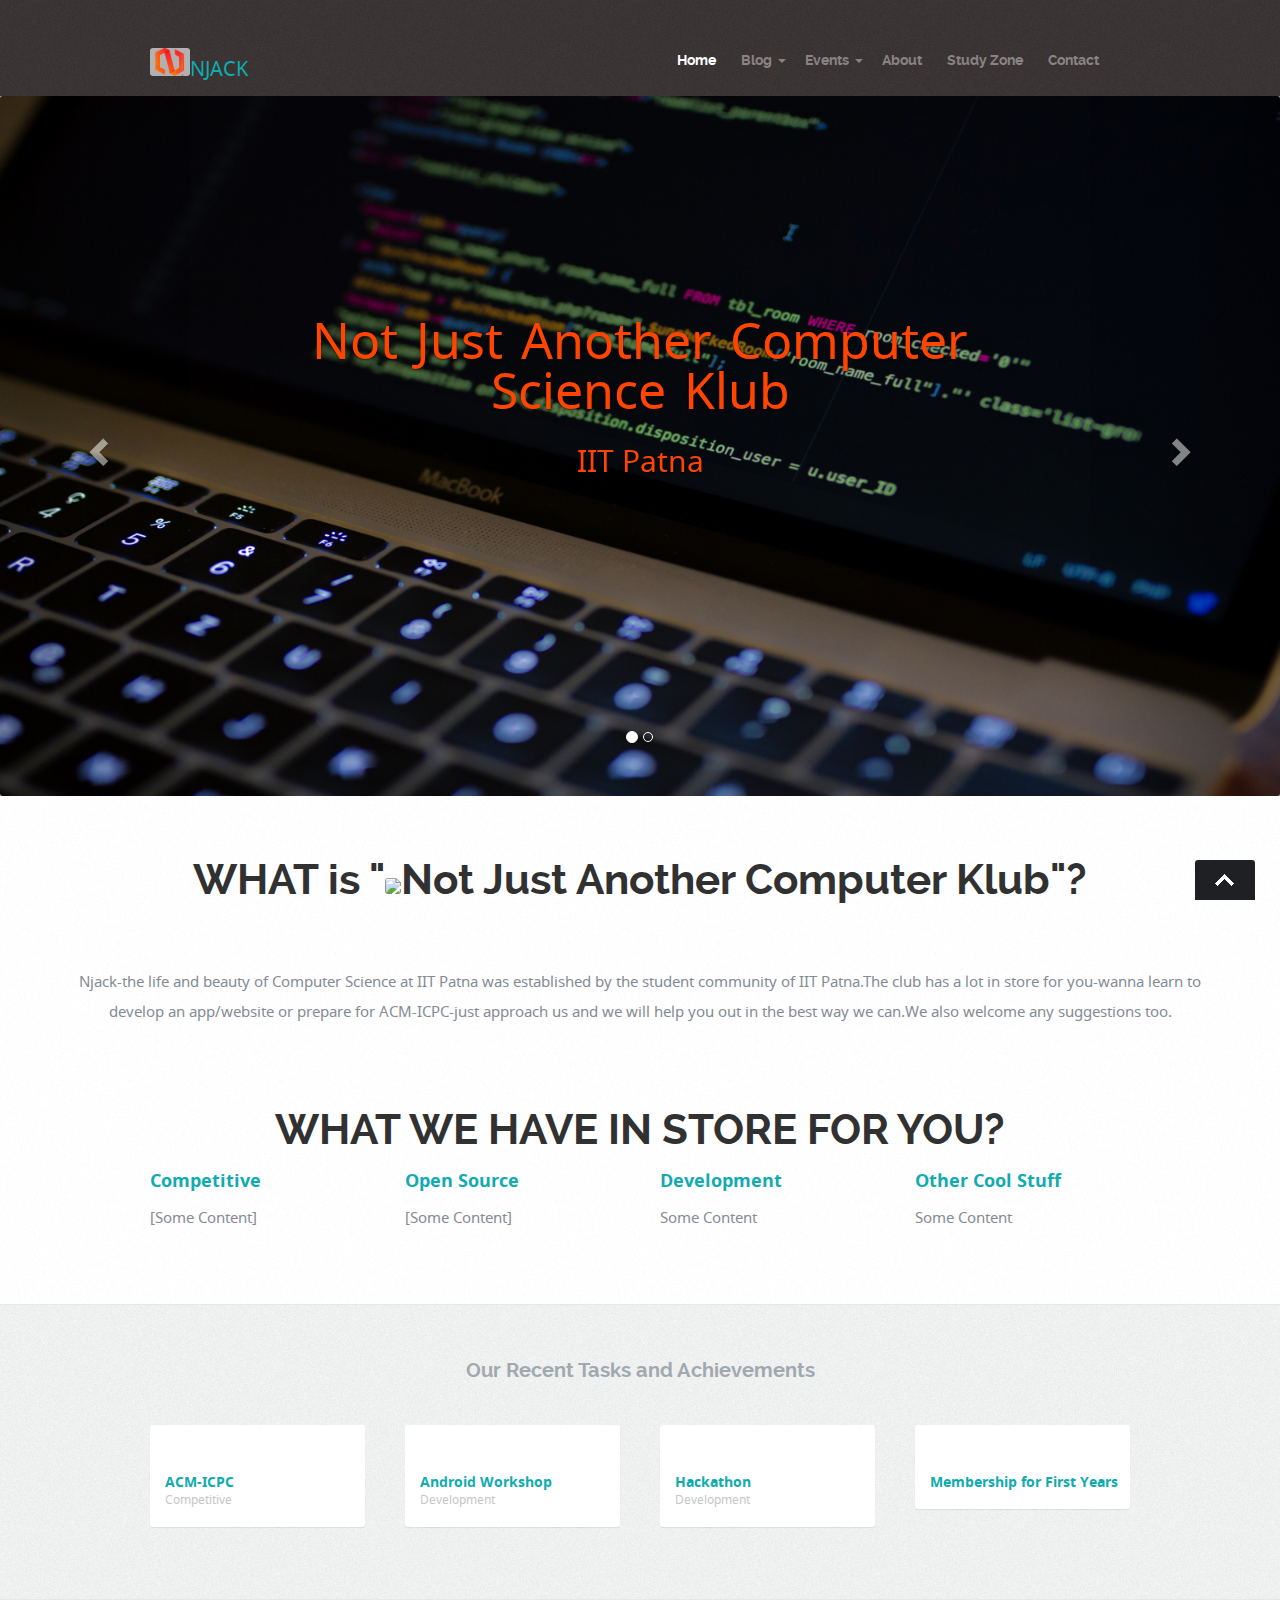
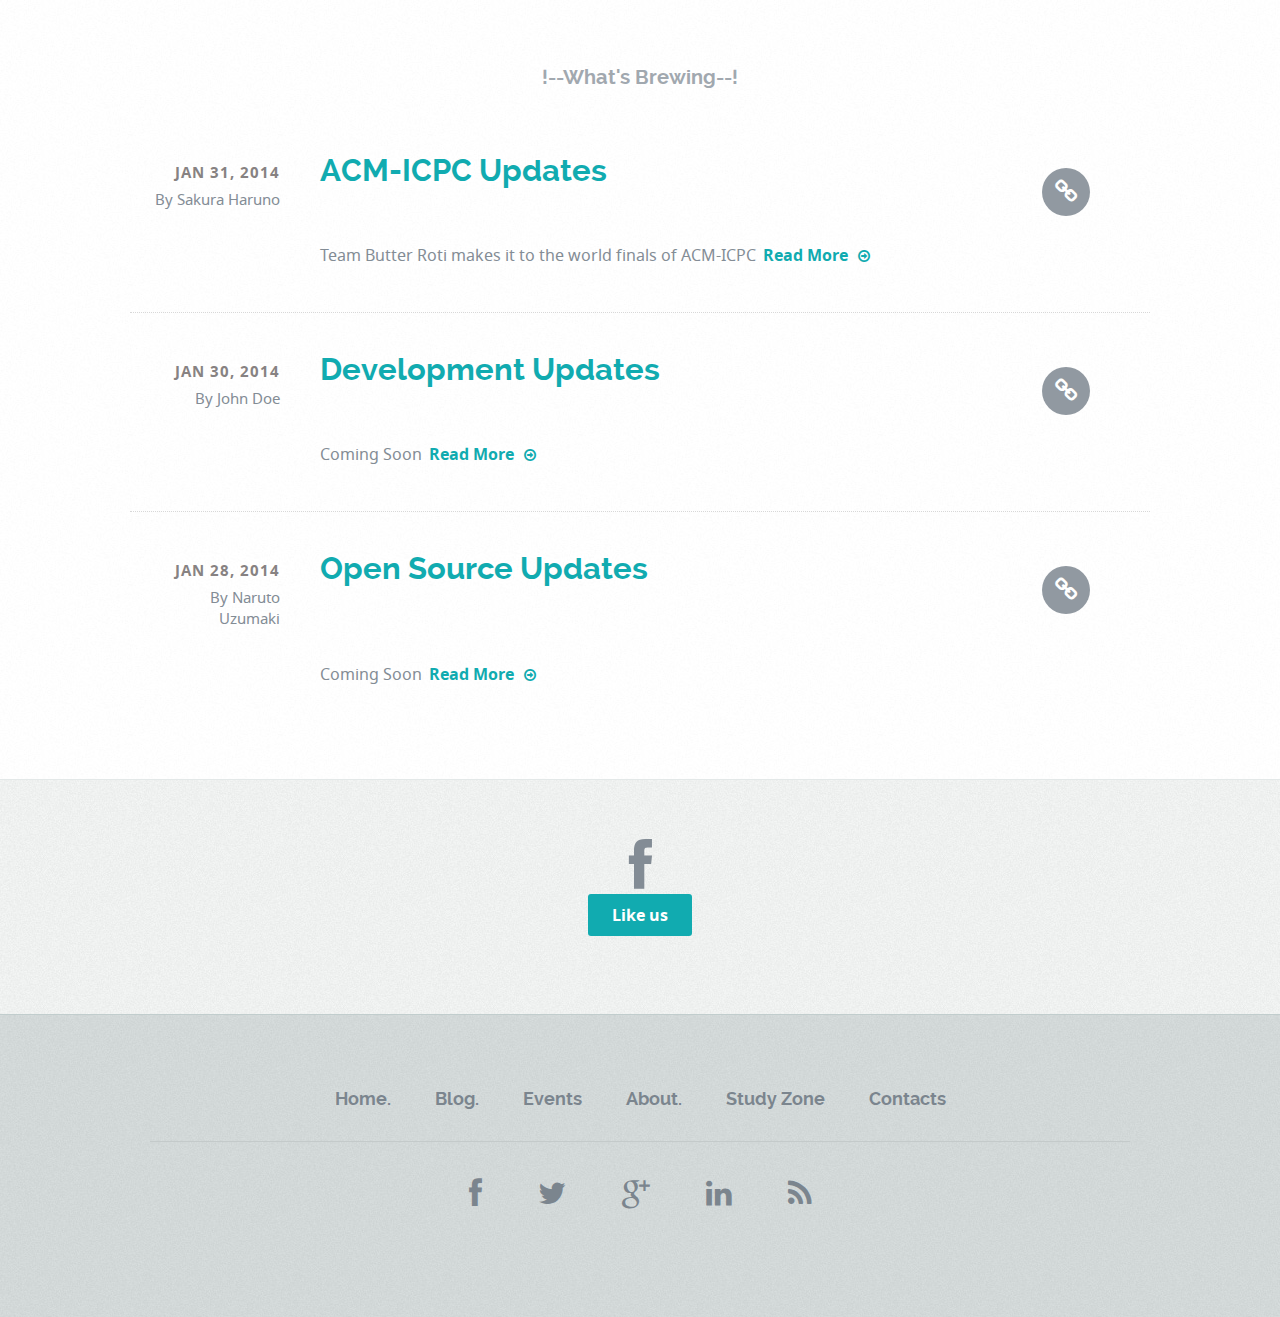
==== commit f7488685: "all the html files edited and made to suit to the needs of the club.The backend work still needs to " ====
--- a/sparrow/index.html
+++ b/sparrow/index.html
@@ -10,6 +10,9 @@
 	<title>NJACK</title>
 	<meta name="description" content="">
 	<meta name="author" content="">
+    <link rel="stylesheet" href="https://maxcdn.bootstrapcdn.com/bootstrap/3.3.7/css/bootstrap.min.css">
+    <script src="https://ajax.googleapis.com/ajax/libs/jquery/3.2.1/jquery.min.js"></script>
+    <script src="https://maxcdn.bootstrapcdn.com/bootstrap/3.3.7/js/bootstrap.min.js"></script>
 
    <!-- Mobile Specific Metas
    ================================================== -->
@@ -42,7 +45,7 @@
          <div class="twelve columns">
 
             <div class="logo">
-               <a href="index.html"><img alt="" src="images/njack_logo.png"></a>
+               <a href="index.html" style="font-size: 20px;"><img alt="" src="images/njack_logo.png">NJACK</a>
             </div>
 
             <nav id="nav-wrap">
@@ -52,20 +55,20 @@
 
                <ul id="nav" class="nav">
 
-	               <li><a href="index.html">Home</a></li>
+	               <li class="current"><a href="index.html">Home</a></li>
                    <li><span><a href="blog.html">Blog</a></span>
                      <ul>
                         <li><a href="blog.html">Blog Index</a></li>
                         <li><a href="single.html">Post</a></li>
                      </ul>
                   </li>
-                  <li><span><a href="portfolio-index.html">Events</a></span>
+                  <li ><span><a href="events-index.html">Events</a></span>
                      <ul>
-                        <li><a href="portfolio-index.html">Events Index</a></li>
-                        <li><a href="portfolio.html">Detailed Event</a></li>
+                        <li><a href="events-index.html">Events Index</a></li>
+                        <li><a href="events.html">Detailed Event</a></li>
                      </ul>
                   </li>
-	               <li class="current"><a href="about.html">About</a></li>
+	               <li><a href="about.html">About</a></li>
                    <li><a href="styles.html">Study Zone</a></li>
                   <li><a href="contact.html">Contact</a></li>
                </ul> <!-- end #nav -->
@@ -80,90 +83,81 @@
 
    <!-- Intro Section
    ================================================== -->
-   <section id="intro">
-
-      <!-- Flexslider Start-->
-	   <div id="intro-slider" class="flexslider">
-
-		   <ul class="slides">
-
-			   <!-- Slide -->
-			   <li>
-				   <div class="row">
-					   <div class="twelve columns">
-						   <div class="slider-text">
-							   <h1>NJACK<span>.</span></h1>
-							  <!-- <p>Aenean condimentum, lacus sit amet luctus lobortis, dolores et quas molestias excepturi
-                        enim tellus ultrices elit, amet consequat enim elit noneas sit amet luctu. lacus sit amet luctus lobortis, dolores et quas molestias excepturi
-                        enim tellus ultrices elit.</p>-->
-						   </div>
-                     <div class="slider-image">
-                        <img src="images/sliders/wallpaper1.jpg" alt="" />
-                     </div>
-					   </div>
-				   </div>
-			   </li>
-
-            <!-- Slide -->
-			   <li>
-				   <div class="row">
-					   <div class="twelve columns">
-						   <div class="slider-text">
-							   <h1>Not Just Another Computer Science Klub <span>.</span></h1>
-							   <!--<p>At vero eos et accusamus et iusto odio dignissimos ducimus qui blanditiis praesentium voluptatum
-                        deleniti eos et accusamus. amet consequat enim elit noneas sit amet luctu. lacus sit amet luctus lobortis.
-                        Aenean condimentum, lacus sit amet luctus.</p>-->
-						   </div>
-                     <div class="slider-image">
-                        <img src="images/sliders/wallpaper_@.jpg" alt="" />
-                     </div>
-					   </div>
-				   </div>
-			   </li>
-
-		   </ul>
-
-	   </div> <!-- Flexslider End-->
-
-   </section> <!-- Intro Section End-->
+   <div id="myCarousel" class="carousel slide" data-ride="carousel">
+  <!-- Indicators -->
+  <ol class="carousel-indicators">
+    <li data-target="#myCarousel" data-slide-to="0" class="active"></li>
+    <li data-target="#myCarousel" data-slide-to="1"></li>
+  </ol>
+
+  <!-- Wrapper for slides -->
+  <div class="carousel-inner">
+    <div class="item active">
+      <img src="images/sliders/wallpaper1.jpg" style="height:700px;width:100%;">
+        <div class="carousel-caption" style="top:200px;bottom:auto;color:orangered;">
+                <p style="font-size: 50px;word-spacing: 5px;line-height: 50px;">Not Just Another Computer Science Klub</p>
+                <p style="font-size: 30px;">IIT Patna</p>
+      </div>
+    </div>
+
+    <div class="item">
+      <img src="images/sliders/wallpaper_@.jpg" style="height:700px;width:100%;">
+        <div class="carousel-caption">
+        <h1>NJACK</h1>
+      </div>
+    </div>
+
+  </div>
+<!-- Left and right controls -->
+  <a class="left carousel-control" href="#myCarousel" data-slide="prev">
+    <span class="glyphicon glyphicon-chevron-left"></span>
+    <span class="sr-only">Previous</span>
+  </a>
+  <a class="right carousel-control" href="#myCarousel" data-slide="next">
+    <span class="glyphicon glyphicon-chevron-right"></span>
+    <span class="sr-only">Next</span>
+  </a>
+</div>
 
    <!-- Info Section
    ================================================== -->
    <section id="info">
-
+    <h1 style="text-align: center"> WHAT is "<img src="favicon.ico">Not Just Another Computer Klub"?</h1>
+       <p style="text-align: center;padding:50px;">Njack-the life and beauty of Computer Science at IIT Patna was established by the student community
+       of IIT Patna.The club has a lot in store for you-wanna learn to develop an app/website or prepare
+       for ACM-ICPC-just approach us and we will help you out in the best way we can.We also welcome any
+       suggestions too.
+       </p>
+       <h1 style="text-align: center"> WHAT WE HAVE IN STORE FOR YOU?</h1>
       <div class="row">
 
          <div class="bgrid-quarters s-bgrid-halves">
 
            <div class="columns">
-              <h2>Clean & Modern.</h2>
-
-              <p>Duis mollis, est non commodo luctus, nisi erat porttitor ligula, eget lacinia odio sem nec elit.
-              Cum sociis natoque penatibus et magnis dis parturient montes, nascetur ridiculus mus.
+              <h2>Competitive</h2>
+
+              <p>[Some Content]
               </p>
            </div>
 
            <div class="columns">
-              <h2>Responsive.</h2>
-
-              <p>Duis mollis, est non commodo luctus, nisi erat porttitor ligula, eget lacinia odio sem nec elit.
-              Cum sociis natoque penatibus et magnis dis parturient montes, nascetur ridiculus mus.
+              <h2>Open Source</h2>
+
+              <p>[Some Content]
               </p>
            </div>
 
            <div class="columns s-first">
-              <h2>HTML5 + CSS3.</h2>
-
-              <p>Duis mollis, est non commodo luctus, nisi erat porttitor ligula, eget lacinia odio sem nec elit.
-              Cum sociis natoque penatibus et magnis dis parturient montes, nascetur ridiculus mus.
+              <h2>Development</h2>
+
+              <p>Some Content
               </p>
            </div>
 
            <div class="columns">
-              <h2>Free of Charge.</h2>
-
-              <p>Duis mollis, est non commodo luctus, nisi erat porttitor ligula, eget lacinia odio sem nec elit.
-              Cum sociis natoque penatibus et magnis dis parturient montes, nascetur ridiculus mus.
+              <h2>Other Cool Stuff</h2>
+
+              <p>Some Content
               </p>
            </div>
 
@@ -180,7 +174,7 @@
       <div class="row">
 
          <div class="twelve columns align-center">
-            <h1>Some of our recent works.</h1>
+            <h1> Our Recent Tasks and Achievements </h1>
          </div>
 
          <div id="portfolio-wrapper" class="bgrid-quarters s-bgrid-halves">
@@ -193,8 +187,8 @@
                      <div class="link-icon"><i class="fa fa-link"></i></div>
                   </a>
     					<div class="portfolio-item-meta">
-    					   <h5><a href="portfolio.html">Geometrics</a></h5>
-                     <p>Illustration</p>
+    					   <h5><a href="portfolio.html">ACM-ICPC</a></h5>
+                     <p>Competitive</p>
     					</div>
                </div>
     			</div>
@@ -207,8 +201,8 @@
                      <div class="link-icon"><i class="fa fa-link"></i></div>
                   </a>
     					<div class="portfolio-item-meta">
-    					   <h5><a href="portfolio.html">Console</a></h5>
-                     <p>Web Development</p>
+    					   <h5><a href="portfolio.html">Android Workshop</a></h5>
+                     <p>Development</p>
     					</div>
                </div>
     			</div>
@@ -221,8 +215,8 @@
                      <div class="link-icon"><i class="fa fa-link"></i></div>
                   </a>
     					<div class="portfolio-item-meta">
-    					   <h5><a href="portfolio.html">Camera Man</a></h5>
-                     <p>Photography</p>
+    					   <h5><a href="portfolio.html">Hackathon</a></h5>
+                     <p>Development</p>
     					</div>
                </div>
     			</div>
@@ -235,8 +229,8 @@
                      <div class="link-icon"><i class="fa fa-link"></i></div>
                   </a>
     					<div class="portfolio-item-meta">
-    					   <h5><a href="portfolio.html">Into The Light</a></h5>
-                     <p>Branding</p>
+    					   <h5><a href="portfolio.html">Membership for First Years</a></h5>
+                     <!--<p>Branding</p>-->
     					</div>
                </div>
     			</div>
@@ -253,7 +247,7 @@
 
       <div class="row">
          <div class="twelve columns align-center">
-            <h1>Our latest posts and rants.</h1>
+            <h1>!--What's Brewing--!</h1>
          </div>
       </div>
 
@@ -269,7 +263,7 @@
                </div>
 
                <div class="ten columns entry-title pull-right">
-                  <h3><a href="single.html">Proin gravida nibh vel velit auctor aliquet Aenean sollicitudin auctor.</a></h3>
+                  <h3><a href="single.html">ACM-ICPC Updates</a></h3>
                </div>
 
                <div class="two columns post-meta end">
@@ -282,9 +276,7 @@
             </div>
 
             <div class="ten columns offset-2 post-content">
-               <p>At vero eos et accusamus et iusto odio dignissimos ducimus qui blanditiis praesentium voluptatum
-               deleniti atque corrupti quos dolores et quas molestias excepturi sint occaecati cupiditate.
-               At vero eos et accusamus et iusto odio dignissimos ducimus qui blanditiis praesentium.
+               <p>Team Butter Roti makes it to the world finals of ACM-ICPC
                <a class="more-link" href="single.html">Read More<i class="fa fa-arrow-circle-o-right"></i></a></p>
             </div>
 
@@ -300,7 +292,7 @@
                </div>
 
                <div class="ten columns entry-title pull-right">
-                  <h3><a href="single.html">Nemo enim ipsam voluptatem quia voluptas sit aspernatur aut odit aut fugit sed.</a></h3>
+                  <h3><a href="single.html">Development Updates</a></h3>
                </div>
 
                <div class="two columns post-meta end">
@@ -313,9 +305,7 @@
             </div>
 
             <div class="ten columns offset-2 post-content">
-               <p>At vero eos et accusamus et iusto odio dignissimos ducimus qui blanditiis praesentium voluptatum
-               deleniti atque corrupti quos dolores et quas molestias excepturi sint occaecati cupiditate.
-               At vero eos et accusamus et iusto odio dignissimos ducimus qui blanditiis praesentium.
+               <p>Coming Soon
                <a class="more-link" href="single.html">Read More<i class="fa fa-arrow-circle-o-right"></i></a></p>
             </div>
 
@@ -331,7 +321,7 @@
                </div>
 
                <div class="ten columns entry-title pull-right">
-                  <h3><a href="blog-single.html">Quis autem vel esse eum iure reprehenderit qui in ea voluptate velit esse.</a></h3>
+                  <h3><a href="blog-single.html">Open Source Updates</a></h3>
                </div>
 
                <div class="two columns post-meta end">
@@ -344,9 +334,7 @@
             </div>
 
             <div class="ten columns offset-2 post-content">
-               <p>At vero eos et accusamus et iusto odio dignissimos ducimus qui blanditiis praesentium voluptatum
-               deleniti atque corrupti quos dolores et quas molestias excepturi sint occaecati cupiditate.
-               At vero eos et accusamus et iusto odio dignissimos ducimus qui blanditiis praesentium.
+               <p>Coming Soon
                <a class="more-link" href="single.html">Read More<i class="fa fa-arrow-circle-o-right"></i></a></p>
             </div>
 
@@ -356,30 +344,22 @@
 
    </section> <!-- Journal Section End-->
 
-   <!-- Call-To-Action Section
-   ================================================== -->
-   <section id="call-to-action">
-
-      <div class="row">
-
-         <div class="eight columns offset-1">
-
-            <h1><a href="http://www.dreamhost.com/r.cgi?287326|STYLESHOUT">Host This Template on Dreamhost.</a></h1>
-            <p>Looking for an awesome and reliable webhosting? Try <a href="http://www.dreamhost.com/r.cgi?287326|STYLESHOUT"><span>DreamHost</span></a>.
-					Get <span>$50 off</span> when you sign up with the promocode <span>STYLESHOUT</span>. 
-					<!-- Simply type	the promocode in the box labeled “Promo Code” when placing your order. --></p>
-
-         </div>
-
-         <div class="three columns action">
-
-            <a href="http://www.dreamhost.com/r.cgi?287326|STYLESHOUT" class="button">Sign Up Now</a>
-
-         </div>
-
-      </div>
-
-   </section> <!-- Call-To-Action Section End-->
+   <!-- Tweets Section
+   ================================================== -->
+   <section id="tweets">
+
+      <div class="row">
+
+         <div class="tweeter-icon align-center">
+            <i class="fa fa-facebook"></i>
+         </div>
+
+
+         <p class="align-center"><a href="https://www.facebook.com/njack.iitp/?hc_ref=ARROLHEaXF1FgbBuzXzv2QT0BIi0VIWfwWi0a4Y-GxaTFLGKD2q0lsVJhWelJyQqeT4" class="button">Like us</a></p>
+
+      </div>
+
+   </section> <!-- Tweet Section End-->
 
    <!-- footer
    ================================================== -->
@@ -406,11 +386,6 @@
                <li><a href="#"><i class="fa fa-rss"></i></a></li>
             </ul>
 
-            <ul class="copyright">
-               <li>Copyright &copy; 2014 Sparrow</li> 
-               <li>Design by <a href="http://www.styleshout.com/">Styleshout</a></li>               
-            </ul>
-
          </div>
 
          <div id="go-top" style="display: block;"><a title="Back to Top" href="#">Go To Top</a></div>
--- a/sparrow/css/default.css
+++ b/sparrow/css/default.css
@@ -61,7 +61,10 @@
 footer,header,hgroup,menu,nav,section {
    display: block;
 }
-
+.carousel-caption {
+    top: 10px;
+    bottom: auto;
+}
 audio,
 canvas,
 video {
@@ -448,6 +451,10 @@
    max-width: 100%;
    height: auto;
 }
+/*.slider-image img{
+    width:100%;
+    height:100%;
+}*/
 img.pull-right { margin: 12px 0px 0px 18px; }
 img.pull-left { margin: 12px 18px 0px 0px; }
 
--- a/sparrow/css/layout.css
+++ b/sparrow/css/layout.css
@@ -28,7 +28,7 @@
 /* a. Common Styles
 /* ------------------------------------------------------------------ */
 
-body { background: #D2D8D8 url(../images/bg.jpg); }
+body { background: #D2D8D8 url(../images/bg.jpg);}
 img { border-radius: 3px; }
 .content-outer { background: #fff }
 
